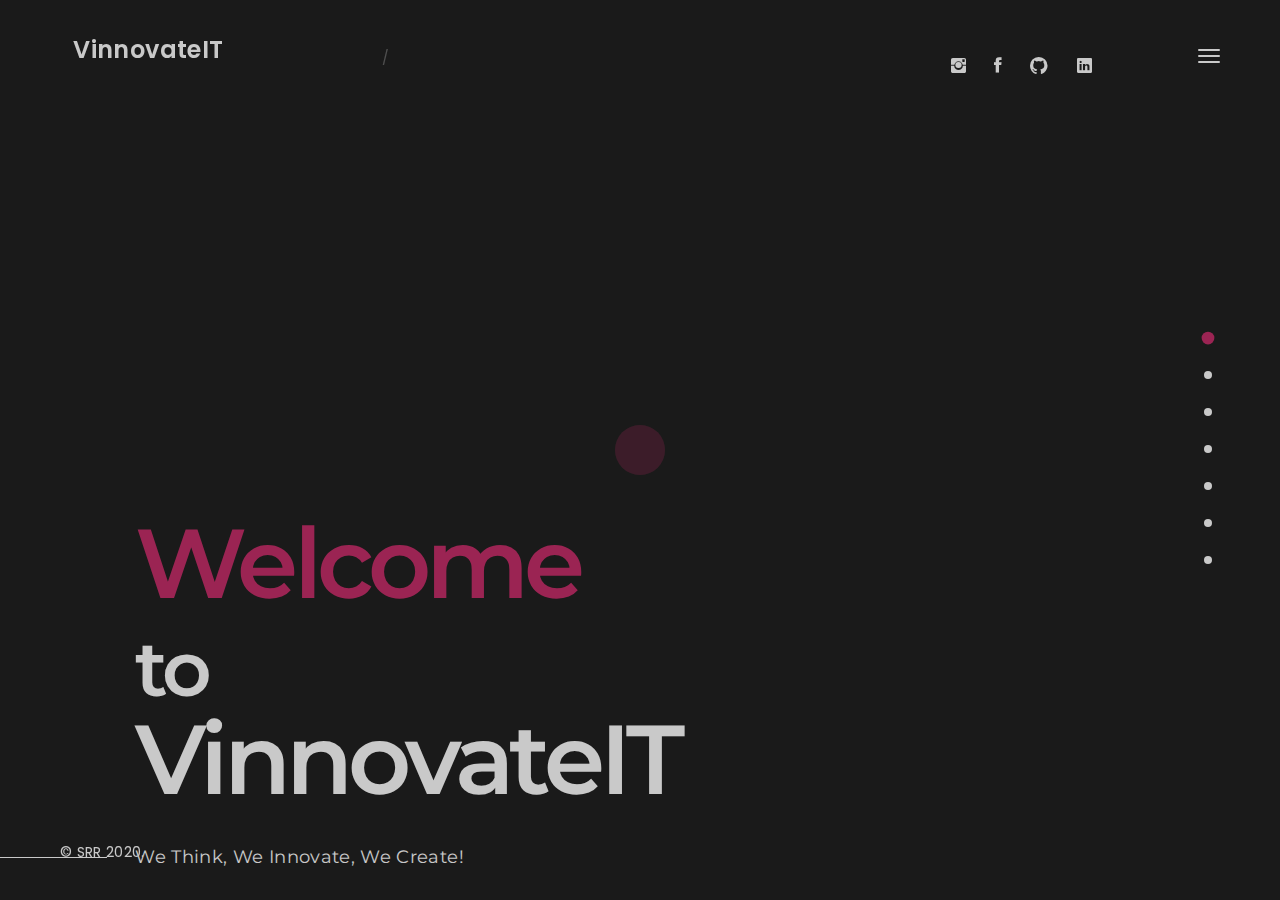
==== vin.html @ 0828799b "first commit" ====
<!DOCTYPE HTML>
<html lang="en">

<head>
<meta charset="utf-8">
<meta name="viewport" content="width=device-width, initial-scale=1">
<meta name="description" content="">
<meta name="author" content="">

<!-- Favicons -->
<link rel="shortcut icon" href="logo.png">
<link rel="apple-touch-icon" href="apple-touch-icon.png">
<link rel="apple-touch-icon" sizes="72x72" href="apple-touch-icon-72x72.png">
<link rel="apple-touch-icon" sizes="114x114" href="apple-touch-icon-114x114.png">

<title>SRR</title>

<!-- Styleszz -->
<link href="https://fonts.googleapis.com/css?family=Montserrat:500,600,700&display=swap" rel="stylesheet">
<link href="https://fonts.googleapis.com/css?family=Poppins:300,400,400i&display=swap" rel="stylesheet">
<link href="css/style.css" rel="stylesheet" media="screen">

</head>
<body>
  <div class="animsition">
    <div class="loader"><div class="spinner"><div class="double-bounce1"></div><div class="double-bounce2"></div></div></div>



    <div class="click-capture"></div>



    <div class="menu">
      <span class="close-menu icon-cross2 right-boxed"></span>
      <ul class="menu-list right-boxed">
        <li  data-menuanchor="page1">
          <a  href="#page1">Home</a>
        </li>
        <li  data-menuanchor="page2">
          <a href="#page2">About us</a>
        </li>
        <li  data-menuanchor="page3">
          <a href="#page3">Past events</a>
        </li>
        <li  data-menuanchor="page4">
          <a href="#page4">Our Projects</a>
        </li>
        <li  data-menuanchor="page5">
          <a href="#page5">Board Members</a>
        </li>

        </li>
        <li  data-menuanchor="page8">
          <a href="#page7">Contact us</a>
        </li>
      </ul>
      <div class="menu-footer right-boxed">
        <div class="social-list">
          <a href="https://www.instagram.com/soumyaranjanram29_srr/" class="icon ion-social-instagram"></a>
          <a href="https://www.facebook.com/soumyaranjanram.soumyaranjanram/" class="icon ion-social-facebook"></a>

          <a href="https://www.linkedin.com/in/soumyaranjan-ram-1abbb31a0" class="icon ion-social-linkedin"></a>
          <a href="https://github.com/Soumya007-developer" class="icon ion-social-github"></a>
        </div>
        <div class="copy">© VinnovateIT 2020. All Rights Reseverd</div>
      </div>
    </div>




    <header class="navbar navbar-fullpage boxed">
      <div class="navbar-bg"></div>
      <a class="brand" href="#">
        <img alt="" src="">
        <div class="brand-info">
          <div class="brand-name">VinnovateIT</div>
        </div>
      </a>
      <div class="social-list social-list-bottom boxed">
        <a href="https://www.instagram.com/soumyaranjanram29_srr/" class="icon ion-social-instagram"></a>
        <a href="https://www.facebook.com/soumyaranjanram.soumyaranjanram/" class="icon ion-social-facebook"></a>

        <a href="https://github.com/Soumya007-developer" class="icon ion-social-github"></a>
        <a href="https://www.linkedin.com/in/soumyaranjan-ram-1abbb31a0/" class="icon ion-social-linkedin"></a>

      </div>

      <button type="button" class="navbar-toggle" data-toggle="collapse" data-target="#navbar-collapse" aria-expanded="false">
        <span class="icon-bar"></span>
        <span class="icon-bar"></span>
        <span class="icon-bar"></span>
      </button>

      <div class="contacts d-none d-md-block">
        <div class="contact-item">

        </div>
        <div class="contact-item spacer">
          /
        </div>
        <div class="contact-item">

        </div>
      </div>
    </header>
    <div class="copy-bottom white boxed">© SRR 2020.</div>

    <div class="pagepiling">
      <div data-anchor="page1" class="pp-scrollable text-white section section-1">
        <div class="scroll-wrap">
          <div class="section-bg" style="background-image:url(images/bg/main.jpg);"></div>
          <div class="scrollable-content">
            <div class="vertical-centred">
              <div class="boxed boxed-inner">
                <div class="boxed">
                  <div class="container">
                    <div class="intro">
                      <div class="row">
                        <div class="col-md-8 col-lg-6">
                          <h1 class="display-2 text-name  wow fadeIn names" data-wow-delay="0.1s"><span class="text-primary">Welcome</span><span class="iam"> to </span><span class"namea">VinnovateIT</span></h1>
                        
                          <div class="view-all >
                            <a href="#"></a>
                            <a href="#">We Think, We Innovate, We Create!</a>
                          </div>
                        </div>
                      </div>
                    </div>
                  </div>
                </div>
              </div>
            </div>
          </div>
        </div>
      </div>
      <div data-anchor="page2" class="pp-scrollable section section-2">
        <div class="scroll-wrap">
          <div class="scrollable-content">
            <div class="vertical-title text-white  d-none d-lg-block"><span>what I do</span></div>
            <div class="vertical-centred">
              <div class="boxed boxed-inner">
                <div class="boxed">
                  <div class="container">
                    <div class="intro">
                      <h2 class="title mb-5 pb-5"> <span class="text-primary">My</span> specialization</h2>
                      <div class="row-specialization row">
                        <div class="col-specialization col-md-7 col-lg-7">
                          <span class="icon-specialization icon-laptop-phone"></span>
                          <h4 class="text-uppercase">Web Development</h4>
                          <p>Working with various technical communities and organizations, I provide solutions to both frontend and backend of website.</p>
                        </div>
                        <div class="col-specialization col-md-7 col-lg-7">
                          <span class="icon-specialization icon-smartphone-embed"></span>
                          <h4 class="text-uppercase">Data Science</h4>
                          <p>Being a finance enthusiast, I am always inspired by working with various tools and algorithms of ML and Datascience which provides simplified solutions to any existing problem.</p>
                        </div>

                      </div>

                    </div>
                  </div>
                </div>
              </div>
            </div>
          </div>
        </div>
      </div>
      <div data-anchor="page3" class="pp-scrollable text-white section section-3">
        <div class="scroll-wrap">
          <div class="section-bg mask" style="background-image:url(images/bg/resume.jpg);"></div>
          <div class="scrollable-content">
            <div class="vertical-title d-none d-lg-block"><span>resume</span></div>
            <div class="vertical-centred">
              <div class="boxed boxed-inner">
                <div class="boxed">
                  <div class="container">
                    <div class="intro">
                      <div class="row row-resume">
                        <div class="col-md-6 fadeY fadeY-1">
                          <h2 class="resume-header title">Education</h2>
                          <div class="col-resume">
                            <div class="resume-content">
                              <div class="resume-inner">
                                <div class="resume-row">
                                  <h6 class="resume-type">University</h6>
                                  <i class="resume-study">Vellore Institute of Technology, Vellore, India<br> 2019-2023</i>
                                  <p class="resume-text">B-tech degree in Computer Science</p>
                                </div>
                                <div class="resume-row">
                                  <h6 class="resume-type">High School</h6>
                                  <i class="resume-study">Delhi Public School,Vasant Kunj, New Delhi, India<br></i>

                                  </p>
                                </div>
                              </div>
                            </div>
                          </div>
                        </div>
                        <div class="col-md-6 pt-md-5 mt-md-5 fadeY fadeY-2">
                          <h2 class="resume-header title">Specialization certificate Courses</h2>
                          <div class="col-resume">
                            <div class="resume-content">
                              <div class="resume-inner">

                                <div class="resume-row">
                                  <h6 class="resume-type">Introduction to Programming in Python</h6>
                                  <i class="resume-study">Datacamp <br>April 2020</i>
                                  <p class="resume-text"><a href="https://www.datacamp.com/statement-of-accomplishment/course/3a59343b443a9839932c9e541105feff24f3d58e"><h6>Click to Verify</h6></a> </p>
                                </div>
                                <div class="resume-row">
                                  <h6 class="resume-type">Intermediate Python</h6>
                                  <i class="resume-study">Datacamp<br>May 2020</i>
                                  <p class="resume-text"><a href="https://www.datacamp.com/statement-of-accomplishment/course/26c16e2e1378b95eb04365735397fb218eac321b"><h6>Click to Verify</h6></a> </p>
                                </div>
                                <div class="resume-row">
                                  <h6 class="resume-type">Python Data Science Toolbox-1</h6>
                                  <i class="resume-study">Datacamp <br>May 2020</i>
                                  <p class="resume-text"><a href="https://www.datacamp.com/statement-of-accomplishment/course/00380b99e58af4f15085e1d22d210c34d0b00a8a"><h6>Click to Verify</h6></a> </p>
                                </div>
                                <div class="resume-row">
                                  <h6 class="resume-type">Kotlin for Beginners</h6>
                                  <i class="resume-study">Coding Blocks<br>May 2020</i>
                                  <p class="resume-text"><a href="https://online.codingblocks.com/app/certificates/CBOL-103176-ebfc"><h6>Click to Verify</h6></a> </p>
                                </div>
                              </div>
                            </div>
                          </div>
                        </div>
                       </div>
                    </div>
                  </div>
                </div>
              </div>
            </div>
          </div>
        </div>
      </div>
      <div data-anchor="page4" class="pp-scrollable section section-4">
        <div class="scroll-wrap">
          <div class="section-bg bg-about" style="background-image:url(images/bg/about.jpg);"></div>
          <div class="scrollable-content">
            <div class="vertical-title text-white  d-none d-lg-block"><span>about us</span></div>
            <div class="vertical-centred">
              <div class="boxed boxed-inner">
                <div class="boxed">
                  <div class="container">
                    <div class="intro">
                      <div class="row align-items-center">
                        <div class="col-lg-6 offset-xl-1">
                          <div class="experience-box">
                            <div class="experience-content">
                              <div class="experience-number">1</div>
                              <div class="experience-info"><div>Year<br>Experience<br>Working</div></div>
                            </div>
                          </div>
                        </div>
                        <div class="col-lg-5 mt-5 mt-xl-0">
                          <h2 class="title"> <span class="text-primary">What I've</span> learned</h2>

                          <div class="progress-bars">
                            <div class="clearfix">
                              <div class="number float-left">Front-End</div>
                              <div class="number float-right">90%</div>
                            </div>
                            <div class="progress">
                              <div class="progress-bar-wrp">
                                <div class="progress-bar" role="progressbar" style="width: 90%" aria-valuenow="0" aria-valuemin="0" aria-valuemax="100"></div>
                              </div>
                            </div>
                            <div class="clearfix">
                              <div class="number float-left">Data Science</div>
                              <div class="number float-right">55%</div>
                            </div>
                            <div class="progress">
                              <div class="progress-bar-wrp">
                                <div class="progress-bar" role="progressbar" style="width: 55%" aria-valuenow="25" aria-valuemin="0" aria-valuemax="100"></div>
                              </div>
                            </div>
                            <div class="clearfix">
                              <div class="number float-left">Backend</div>
                              <div class="number float-right">60%</div>
                            </div>
                            <div class="progress">
                              <div class="progress-bar-wrp">
                                <div class="progress-bar" role="progressbar" style="width: 70%" aria-valuenow="25" aria-valuemin="0" aria-valuemax="100"></div>
                              </div>
                            </div>
                            <div class="clearfix">
                              <div class="number float-left">Finacial Mathematic Tools</div>
                              <div class="number float-right">90%</div>
                            </div>
                            <div class="progress">
                              <div class="progress-bar-wrp">
                                <div class="progress-bar" role="progressbar" style="width: 90%" aria-valuenow="25" aria-valuemin="0" aria-valuemax="100"></div>
                              </div>
                            </div>
                          </div>
                        </div>
                      </div>
                    </div>
                  </div>
                </div>
              </div>
            </div>
          </div>
        </div>
      </div>
      <div data-anchor="page3" class="pp-scrollable text-white section section-31">
        <div class="scroll-wrap">
          <div class="bg-changer">
            <div class="section-bg" style="background-image:url(images/bg/bg2.jpg);"></div>
            <div class="section-bg" style="background-image:url(images/bg/bg2-2.jpg);"></div>
            <div class="section-bg" style="background-image:url(images/bg/bg2-3.jpg);"></div>
            <div class="section-bg" style="background-image:url(images/bg/bg2-4.jpg);"></div>
            <div class="section-bg" style="background-image:url(images/bg/bg2-5.jpg);"></div>
            <div class="section-bg" style="background-image:url(images/bg/bg2-6.jpg);"></div>
          </div>
          <div class="scrollable-content1">
            <div class="vertical-centred1">
              <div class="boxed boxed-inner1">
                <div class="vertical-title1 hidden-xs hidden-sm"><span>my works</span></div>
                <div class="boxed1">
                  <div class="container">
                    <div class="intro">
                      <div class="row">
                        <div class="col-md-12">
                          <h2 class="title-uppercase text-white">My Projects</h2>
                          <div class="row-project-box1 row">
                            <div class="col-project-box1 col-sm-5 col-md-4 col-lg-5">
                              <a href="https://github.com/Soumya007-developer/A-Network-Analysis-of-GOT" class="project-box1">
                                <div class="project-box-inner">
                                  <h5>A network analysis of GOT</h5>
                                  <div class="project-category1">Python,Pandas,NetworkX,<br>Numpy,Matplotlib</div>
                                </div>
                              </a>
                            </div>
                            <div class="col-project-box1 col-sm-5 col-md-4 col-lg-5">
                              <a href="https://soumya007-developer.github.io/Todo-list/" class="project-box1">
                                <div class="project-box-inner">
                                  <h5>To-Do List</h5>
                                  <div class="project-category1">Javascript</div>
                                </div>
                              </a>
                            </div>
                            <div class="col-project-box1 col-sm-5 col-md-4 col-lg-5">
                              <a href="https://github.com/Soumya007-developer/Analysis-of-the-Bitcoin-Cryptocurrency-market-trends" class="project-box1">
                                <div class="project-box-inner">
                                  <h5>Analysis of Bitcoin and various Cryptocurrencies</h5>
                                  <div class="project-category1">Python,Pandas,Numpy,<br>Matplotlib</div>
                                </div>
                              </a>
                            </div>




                          </div>
                          <a href="https://github.com/Soumya007-developer?tab=repositories" class="h5 link-arrow1 text-white">view all projects <i class="icon icon-chevron-right"></i></a>
                        </div>
                      </div>
                    </div>
                  </div>
                </div>
              </div>
            </div>
          </div>
        </div>
      </div>
      <div data-anchor="page6" class="pp-scrollable section section-6">
        <div class="scroll-wrap">
          <div class="scrollable-content">
            <div class="vertical-title text-white d-none d-lg-block"><span>Arena</span></div>
            <div class="vertical-centred">
              <div class="boxed boxed-inner">
                <div class="boxed">
                  <div class="container">
                    <div class="intro">
                       <h2 class="title text-white"><span class="text-primary">Languages,Libraries&Frameworks</span> that I learned</h2>
                      <div class="row row-partners">
                       <div class="col-sm-6 col-md-4 col-xl-3 col-partner">
                          <div class="partner-inner"><img alt="" src="[data-uri]
                            7gCOtQG5A7TptnOiHLLHHDXmDGFf24FcZ+T0Gg4yMA8zWLbA8nJ38EHj0Y2p2vgjyHznsnDXG2A/7ePK8L7mh66PRdd6r5GUdkkqdZxFxXm7xqsGDxLUSo3uzG1N5noV2w17iAUfGAeLPwMA9BMH2TZtBR2W6H6H5ae4SkLCFHI7YQ3NJKpCLWGi/3HGFDofZW01OQflq+0skeQm1F6D8ILcCaBKPcBvOprN/POPe1j9+3ci9/wS4gVuxgseMIpyD2AtTCZFJQeVNUd6Hifb1JFRkfSbJoT+U0Pw816HaNajpezDyQ7Dj28pJ2FDuwJhbsNzNBJ5YfrJJClduSqTf9PIcOb6EMXYCE005G8wOJjwyDuAUrEeOwLE1u4g7Hgb8FWU1hHUKJ2cmTuTw/C5f3yWHdv8k/MmnIhxdWA/kH0Q8R8AA8FZ/BZHXVVMSTsQReEbOAebpmgzIb9AmlpCujKA/wxpX9nV4+Pgd4lj0XE84uwut5VLC4NAuBHTVdeQcwKntNlvIHV07gYsmqjmtJ4mVyY3iLtjo5EKfovbfjWtZaA/q9cZvsEoj6wBOk2Ql+A5q2+cGZgwpjv70KrDfLxWrX/T35BxhLjsg4jZ0+7WOHfgEyhKM/Qb9nN0T3EGbOY28AyxTzhFRGvkCEXt6w7fu226YiWEGam9jEdNH8peTsqkrEzPWETnqHqjukInvL2/sim9yLWq/GxeVXgGeFccBlhkjrnjBhgRsgMQMHa9hHYUaT/YMqNHNi0l2/K7q2SYIa2HoQ/krAY8zkSdLv/PoRtcRiQR2qfBo93ItsOKtAOXOb1RajgVGHWAld5FRBxh1gJXcAiv59EdXgFEHWMktsJJPf3QFGHWAldwCK/n0R1eAldwB/g/szDw1g62UWgAAAABJRU5ErkJggg=="><h6>React(Beginner)</h6></div>
                        </div>
                        <div class="col-sm-6 col-md-4 col-xl-3 col-partner">
                          <div class="partner-inner"><img alt="" src="https://img.icons8.com/windows/96/000000/flow-chart.png"><h6>algorithms</h6></div>
                        </div>
                        <div class="col-sm-6 col-md-4 col-xl-3 col-partner">
                          <div class="partner-inner"><img alt="" src="https://img.icons8.com/windows/96/000000/add-database.png"><h6>MongoDB</h6></div>
                        </div>

                        <div class="col-sm-6 col-md-4 col-xl-3 col-partner">
                          <div class="partner-inner"><img alt="" src="https://img.icons8.com/color/128/000000/c-plus-plus-logo.png"><h6>C++</div>
                        </div>
                        <div class="col-sm-6 col-md-4 col-xl-3 col-partner">
                          <div class="partner-inner"><img alt="" src="https://img.icons8.com/windows/128/000000/bootstrap.png"/><h6>Bootstrap</h6></div>
                        </div>
                        <div class="col-sm-6 col-md-4 col-xl-3 col-partner">
                          <div class="partner-inner"><img alt="" src="https://img.icons8.com/windows/128/000000/java-coffee-cup-logo.png"/><h6>Java</h6></div>
                        </div>
                        <div class="col-sm-6 col-md-4 col-xl-3 col-partner">
                          <div class="partner-inner"><img alt="" src="https://img.icons8.com/windows/128/000000/python.png"><h6>Python</h6></div>
                        </div>
                        <div class="col-sm-6 col-md-4 col-xl-3 col-partner">
                          <div class="partner-inner"><img alt="" src="https://img.icons8.com/color/128/000000/c-programming.png"><h6>C</h6></div>
                        </div>
                        <div class="col-sm-6 col-md-4 col-xl-3 col-partner">
                          <div class="partner-inner"><img alt="" src="https://img.icons8.com/windows/128/000000/node-js.png"><h6>Node.js</h6></div>
                        </div>

                      </div>
                    </div>
                  </div>
                </div>
              </div>
            </div>
          </div>
        </div>
      </div>

      <div data-anchor="page8" class="pp-scrollable section section-8">
        <div class="scroll-wrap">
          <div class="section-bg" style="background-image:url(images/bg/contact.jpg);"></div>
          <div class="scrollable-content">
            <div class="vertical-title text-white d-none d-lg-block"><span>contact</span></div>
            <div class="vertical-centred">
              <div class="boxed boxed-inner">
                <div class="boxed">
                  <div class="container">
                    <div class="intro overflow-hidden">
                      <div class="row">
                        <div class="col-md-6">
                          <h2 class="title"><span class="text-primary">Vasant Kunj,South Delhi</span>, India</h2>
                          <h5 class="text-muted">B8/6093,Vasant Kunj,110070</h5>
                          <section class="contact-address">
                            <h3><a class="mail" href="mailto:soumyaranjanram24@gmail.com">soumyaranjanram24@gmail.com</a></h3>
                            <h3><span class="phone">+91 8587993113</span></h3>
                          </section>
                        </div>
                        <div class="col-md-6">
                          <div class="contact-info">
                            <form class="js-form" novalidate="novalidate">
                              <div class="row">
                                <div class="form-group col-sm-6">
                                  <input type="text" name="name" required="" placeholder="Name*" aria-required="true">
                                </div>
                                <div class="form-group col-sm-6">
                                  <input type="email" required="" name="email" placeholder="Email*">
                                </div>
                                <div class="form-group col-sm-12">
                                  <input type="text" name="subject" placeholder="Subject (Optinal)">
                                </div>
                                <div class="form-group col-sm-12">
                                  <textarea name="message" required="" placeholder="Message*"></textarea>
                                </div>
                                <div class="form-group form-group-message col-sm-12">
                                  <span id="success" class="text-primary">Thank You, your message is successfully sent!</span>
                                  <span id="error" class="text-primary">Sorry, something went wrong </span>
                                </div>
                                <div class="col-sm-12"><button type="submit" class="btn">Contact me</button></div>
                              </div>
                            </form>
                          </div>
                        </div>
                      </div>
                    </div>
                  </div>
                </div>
              </div>
            </div>
          </div>
        </div>
      </div>
    </div>
  </div>


<script src="js/jquery.min.js"></script>
<script src="js/wow.min.js"></script>
<script src="js/smoothscroll.js"></script>
<script src="js/animsition.js"></script>
<script src="js/jquery.validate.min.js"></script>
<script src="js/jquery.magnific-popup.min.js"></script>
<script src="js/owl.carousel.min.js"></script>
<script src="js/jquery.pagepiling.min.js"></script>


<script src="js/scripts.js"></script>
</body>
</html>
---- css/style.css ----
@import url('bootstrap.min.css');
@import url('bootstrap-grid.min.css');
@import url('animate.css');
@import url('ionicons.min.css');
@import url('linearicons.css');
@import url('animsition.css');
@import url('magnific-popup.css');
@import url('jquery.pagepiling.css');
@import url('owl.carousel.css');


html{
  font-size: 12px;
  -webkit-font-smoothing: antialiased;
}

body{
  font-family: 'Poppins', sans-serif;
  font-size: 1rem;
  font-weight: 400;
  letter-spacing: 0.025em;
  line-height: 1.9428;
  color: #0fe5ed;
  background: #1b1b1b;
  -webkit-overflow-scrolling:touch;
}

::-webkit-scrollbar{
  width: 8px;
  height: 8px;
}

::-webkit-scrollbar-thumb {
  cursor: pointer;
  background: #0fe5ed;
}

::selection{
  background-color:#0fe5ed;
  color:#fff;
}

-webkit-::selection{
    background-color:#0fe5ed;
    color:#fff;
}

::-moz-selection{
    background-color:#0fe5ed;
    color:#fff;
}



/* 1.2 Typography */



h1,
.h1{
  font-family: 'Montserrat', sans-serif;
  font-weight: 700;
  font-size: 3.428rem;
  line-height: 1.2;
  font-weight: 600;
  color:#0fe5ed;
  letter-spacing: -0.025em;
  margin:0.5em 0;
}


h2,
.h2{
  font-family: 'Montserrat', sans-serif;
  font-weight: 600;
  font-size: 3.371rem;
  line-height: 1.166;
  color: #0fe5ed;
  letter-spacing: 0;
  margin:2.6rem 0;
}

h3,
.h3{
  font-family: 'Montserrat', sans-serif;
  font-weight: 600;
  font-size: 2.142rem;
  line-height: 1.2;
  letter-spacing: -0.05em;
  color: #fff;
  margin:2.6rem 0;
}

h4,
.h4{
  font-family: 'Montserrat', sans-serif;
  font-weight: 600;
  font-size: 1.714rem;
  line-height: 1.25;
  letter-spacing: 0.025em;
  color: #fff;
  margin:2.6rem 0;
}

h5,
.h5{
  font-family: 'Montserrat', sans-serif;
  font-weight: 600;
  font-size: 1.571rem;
  line-height: 1.1;
  letter-spacing:0;
  color: #fff;
  margin:2.6rem 0;
}

h6,
.h6{
  font-family: 'Montserrat', sans-serif;
  font-weight: 600;
  font-size: 1.285rem;
  line-height: 1.3333;
  letter-spacing:0;
  color: #fff;
  margin:2.6rem 0;
}

h1 a,
.h1 a,
h2 a,
.h2 a,
h3 a,
.h3 a,
h4 a,
.h4 a,
h5 a,
.h5 a,
h6 a,
.h6 a{
  color:inherit;
}

h1 a:hover,
.h1 a:hover,
h2 a:hover,
.h2 a:hover,
h3 a:hover,
.h3 a:hover,
h4 a:hover,
.h4 a:hover,
h5 a:hover,
.h5 a:hover,
h6 a:hover,
.h6 a:hover{
  text-decoration: none;
}


strong{
  font-weight: 600;
}

p,
blockquote{
  margin-bottom: 2.6rem;
}

blockquote{
  font-size: 1.714rem;
  letter-spacing: 0.025em;
  line-height: 1.5;
  padding: 0;
  width: 80%;
  padding-left: 6.8rem;
  border-left: 0.3rem solid #0fe5ed;
  margin-top: 5rem;
  color:#fff;
}

cite{
  display: block;
  color: #fff;
  font-weight: 600;
  letter-spacing: 0;
  font-style: normal;
}

a {
  color:#c32865;
  -webkit-transition: color .3s ease-out;
       -o-transition: color .3s ease-out;
          transition: color .3s ease-out;
}

a:hover {
  color:#c32865;
  outline: none;
}


a:focus{
  text-decoration: none;
}


/* 1.3 Fields */



input[type='text'],
input[type='address'],
input[type='url'],
input[type='password'],
input[type='email'],
input[type="search"],
input[type="tel"],
textarea{
  display: inline-block;
  width:100%;
  font-size: 1rem;
  border-radius: 0.75em;
  color: #fff;
  background-color:#2f2f2f;
  border:0;
  border-radius: 0;
  padding: 0.7rem 1rem 0.7rem;
  -webkit-box-shadow: 0 0 25px rgba(0,0,0,0.5);
          box-shadow: 0 0 25px rgba(0,0,0,0.5);
      -webkit-appearance: none;
  -webkit-transition: all .15s;
       -o-transition: all .15s;
          transition: all .15s;
}

textarea{
  padding-top: 0.8rem;
  height: 15rem;
  resize:none;
  -webkit-transition: all .3s;
       -o-transition: all .3s;
          transition: all .3s;
}

input[type='text']:focus,
input[type='address']:focus,
input[type='url']:focus,
input[type='password']:focus,
input[type='email']:focus,
input[type="search"]:focus,
input[type="tel"]:focus,
textarea:focus{
  border-color: #c32865;
  outline: 0;
  color: #fff;
}


input::-moz-placeholder {
  color: #999999;
  opacity: 1;
}

input:-ms-input-placeholder {
  color: #999;
}

input::-webkit-input-placeholder {
  color: #999;
}

textarea::-moz-placeholder{
  color: #999;
  opacity: 1;
}

textarea:-ms-input-placeholder {
  color: #999;
}

textarea::-webkit-input-placeholder {
  color: #999;
}

.form-group{
  margin-bottom: 30px;
}

label.error{
  color: #fff;
  margin:0.8rem 0 0;
}



/* 1.4 Buttons */



.btn{
  color:#fff;
  letter-spacing: 0.025em;
  font-size: 1rem;
  display: inline-block;
  border:0;
  border-radius: 0;
  padding: 1.1em 2.28em 1em;
  background-color: #c32865;
  text-decoration: none;
  -webkit-transition: all .3s ease-out!important;
          transition: all .3s ease-out!important;
}

.btn:hover,
.btn:focus{
  background-color:#f5468b;
  color: #fff;
  -webkit-box-shadow:none;
  box-shadow: none;
  outline: none!important;
}



/* 1.5 Icons */



.icon{
  display: inline-block;
}

.ion-ios-play{
  position:relative;
  width: 5rem;
  height: 5rem;
  padding-left: 0.2rem;
  line-height: 5rem;
  text-align:center;
  border:1px solid #fff;
  border-radius: 50%;
  font-size: 1.5rem;
  margin-right:1.5rem;
  margin-top: 4rem;
  color: #fff;
  transition: all .3s ease-out;
}

.ion-ios-play:hover{
  color: #c32865;
  border: 1px solid #c32865;
}
.ion-ios-play:after {
  content: '';
  position: absolute;
  right: 100%;
  top:50%;
  height: 1px;
  width: 99999rem;
  background: #fff;
  margin-right: 2rem;
}



/* 1.6 Preloader */



.animsition{
  position:absolute;
  z-index: 1000;
  left: 0;
  width: 100%;
  top:0;
  height: 100%;
}

.loader{
  position: fixed;
  overflow: hidden;
  z-index: 1000;
  left: 0;
  top: 0;
  width: 100%;
  height: 100%;
  background:#1b1b1b;
  color:#4b4b4b;
  text-align: center;
}

.spinner {
  position: absolute;
  top: 50%;
  left: 50%;
  width: 50px;
  height: 50px;
  -webkit-transform: translate(-50%, -50%);
  -moz-transform: translate(-50%, -50%);
  -ms-transform: translate(-50%, -50%);
  -o-transform: translate(-50%, -50%);
  transform: translate(-50%, -50%);
}

.double-bounce1, .double-bounce2 {
  width: 100%;
  height: 100%;
  border-radius: 50%;
  background-color: #c32865;
  opacity: 0.6;
  position: absolute;
  top: 0;
  left: 0;
  -webkit-animation: sk-bounce 2.0s infinite ease-in-out;
  animation: sk-bounce 2.0s infinite ease-in-out;
}

.double-bounce2 {
  -webkit-animation-delay: -1.0s;
  animation-delay: -1.0s;
}

@-webkit-keyframes sk-bounce {
  0%, 100% { -webkit-transform: scale(0.0) }
  50% { -webkit-transform: scale(1.0) }
}

@keyframes sk-bounce {
  0%, 100% {
    transform: scale(0.0);
    -webkit-transform: scale(0.0);
  } 50% {
    transform: scale(1.0);
    -webkit-transform: scale(1.0);
  }
}



/* 1.7 Helpers */





.text-muted{
  color: #999!important;
}

.text-white{
  color: #fff;
}
.text-name{
  color:white;


}
.iam{
  color: white;
  font-size: 5.5rem;
}



.text-primary{
  color:#c32865!important;
}

.masked{
  position: relative;
}

.masked:before,
.masked-03:before{
  content:'';
  position: absolute;
  left: 0;
  top:0;
  width: 100%;
  height: 100%;
  background: #000;
  opacity: 0.1;
}

.masked-03:before{
  opacity: 0.3;
}



/*-------------------------------------------------------------------------------
  2. Navbar
-------------------------------------------------------------------------------*/



.navbar{
  position: absolute;
  display:block;
  z-index: 101;
  left:0;
  top:0;
  width:100%;
  padding-top: 2rem;
  padding-bottom: 2rem;
  color: #fff;
  margin:0;
  border-radius: 0;

}

.navbar-bg{
  content: '';
  position: absolute;
  left: 0;
  right: 0;
  top: -1px;
  width: 100%;
  height: 0;
  background: #272727;
  z-index: -1;
  box-shadow: none;
  -webkit-transition: all 0.3s cubic-bezier(0.37, 0.31, 0.2, 0.85);
  -o-transition: all 0.3s cubic-bezier(0.37, 0.31, 0.2, 0.85);
  transition: all 0.3s cubic-bezier(0.37, 0.31, 0.2, 0.85);
}

.navbar-fixed{
  position: fixed;
}

.navbar-fixed .navbar-bg{
  height: 100%;

  box-shadow: 0 0 35px rgba(0,0,0,0.2);
}

.navbar .brand{
  float: left;
  -webkit-transition: none;
  -o-transition: none;
  transition: none;
}



/* 2.1 Navbar elements */



.brand{
  line-height: 1.6;
  color: #fff;
  display: inline-block;
}

a.brand:hover,
a.brand:focus{
  text-decoration: none;
  color: #fff;
}

.brand img{
  display: inline-block;
  vertical-align:middle;
  margin-right: 0.65rem;
}

.brand-info{
  display: inline-block;
  vertical-align: middle;
}

.brand-name{
  font-weight: 600;
  font-size: 1.714rem;
  line-height: 1;
}

.brand-text{
  font-size: 0.857rem;
  font-weight: 300;
  margin-top: -0.3rem;
}

.navbar-toggle{
  float: right;
  display: block;
  margin: 0;
  padding: 0;
  border-radius: 0;
  background: none;
  border: 0;
  margin-top:0.8rem;
}

.navbar-toggle:focus{
  outline:none;
}

.navbar-toggle .icon-bar{
  background-color: #fff;
  -webkit-transition: all 0.3s ease;
  -o-transition: all 0.3s ease;
  transition: all 0.3s ease;
  display: block;
  width: 22px;
  height: 2px;
  border-radius: 1px;
}

.navbar-toggle .icon-bar+.icon-bar {
    margin-top: 4px;
}

.navbar-toggle:hover .icon-bar{
  background-color:  #c32865;
}

.navbar .social-list{
  float: right;
  margin-right: 10%;
}

.social-list{
  overflow:hidden;
}

.social-list-bottom{
  display: none;
  position: absolute;
  z-index: 10;
  right:0;
  bottom:2.4rem;
  color: #000;
}


.social-list a{
  float: left;
  font-size: 1.428rem;
  line-height: 1;
  color:#fff;
  margin-left: 2rem;
}

.social-list a:first-child{
  margin-left: 0;
}

.social-list a:hover{
  color:#c32865;
  text-decoration: none;
}

.navbar-spacer{
  float: right;
  margin:-1rem 4.5rem 0;
  width: 1px;
  height: 3.3rem;
  background-color: #3c3c3c;
}

.navbar-address{
  float: right;
  font-weight: 600;
  text-transform: uppercase;
}

.contacts{
  float: left;
  margin-left: 9rem;
  margin-top:0.5rem;
}

.contacts .contact-item{
  display: inline-block;
  color: #fff;
  margin-right:2rem;
}

.contacts .contact-item a{
  color: #fff;
}


.contacts .contact-item.spacer{
  opacity: 0.3;
}

.contact-address{
  margin-top:5rem;
}

#success,
#error{
  display:none;
}

.form-group-message{
  display:none;
}

/* 2.2 Sidebar menu */



.click-capture{
  position: fixed;
  top: 0;
  left: 0;
  width: 100%;
  height: 100%;
  visibility: hidden;
  z-index: 99;
  opacity: 0;
  background: rgba(0,0,0,.3);
  transition: opacity .5s;
}

.menu{
  position: fixed;
  top:0;
  bottom:0;
  right: 0;
  width: 100%;
  z-index: 102;
  background-color: #1b1b1b;
  -webkit-transform: translateX(100%);
  -ms-transform: translateX(100%);
  -o-transform: translateX(100%);
  transform: translateX(100%);
  -webkit-transition: all 0.6s ease;
  -o-transition: all 0.6s ease;
  transition: all 0.6s ease;
}

.close-menu{
  position: absolute;
  z-index: 2;
  top: 2.3rem;
  font-size: 1.6rem;
  line-height: 1;
  color: #fff;
  cursor: pointer;
  margin-top:0.8rem;
  -webkit-transition: all 0.3s ease;
  -o-transition: all 0.3s ease;
  transition: all 0.3s ease;
}

.close-menu:hover{
  color: #c32865;
}

.menu-list{
  opacity: 0;
  position: absolute;
  left: 0;
  top:5rem;
  bottom:10.5rem;
  padding-left: 15%;
  overflow-x:hidden;
  overflow-y:auto;
  -webkit-overflow-scrolling:touch;
  overflow-scrolling:touch;
  font-weight: 600;
  letter-spacing: -0.025rem;
  list-style: none;
  margin:0;
  -webkit-transform: translateY(3rem);
  -ms-transform: translateY(3rem);
  -o-transform: translateY(3rem);
  transform: translateY(3rem);
  -webkit-transition: transform 0.5s 0.6s ease, opacity 0.5s 0.6s ease;
  -o-transition: transform 0.5s 0.6s ease, opacity 0.5s 0.6s ease;
  transition: transform 0.5s 0.6s ease, opacity 0.5s 0.6s ease;
}

.menu-list li a{
  color: #636363;
}

.menu-list .active > a,
.menu-list li a:hover{
  text-decoration: none;
  color: #fff;
}

.menu-list > li{
  font-size: 1.65rem;
  line-height: 1;
}

.menu-list > li{
  margin-top: 2.7rem;
}

.menu-list > li:first-child{
  margin-top: 0;
}


.menu-list ul{
  display: none;
  list-style: none;
  padding:0;
  margin: 0;
}

.menu-list ul li{
  font-size: 1.142rem;
  margin-top: 1.142rem;
}

.menu-list ul li:first-child{
  margin-top:2.4rem;
}

.menu-footer{
  position: absolute;
  left: 15%;
  bottom: 4rem;
}

.menu-footer .social-list{
  opacity: 0;
  -webkit-transform: translateY(3rem);
  -ms-transform: translateY(3rem);
  -o-transform: translateY(3rem);
  transform: translateY(3rem);
  -webkit-transition: all 0.5s 0.7s ease;
  -o-transition: all 0.5s 0.7s ease;
  transition: all 0.5s 0.7s ease;
}

.menu-footer .social-list a{
  color: #7e7e7e;
  margin:0;
  margin-right:2.7rem;
}

.menu-footer .social-list a:last-child{
  margin-right: 0;
}

.menu-footer .social-list a:hover{
  color:#c32865;
}

.menu-footer .copy{
  opacity: 0;
  display: none;
  margin-top: 3.2rem;
  color: #fff;
  line-height: 1.71rem;
  -webkit-transform: translateY(2rem);
  -ms-transform: translateY(2rem);
  -o-transform: translateY(2rem);
  transform: translateY(2rem);
  -webkit-transition: all 0.5s 0.9s ease;
  -o-transition: all 0.5s 0.9s ease;
  transition: all 0.5s 0.9s ease;
}

.menu-is-opened .click-capture{
  visibility: visible;
  opacity: 1;
}

.menu-is-opened .menu{
  -webkit-transform: translateX(0);
  -ms-transform: translateX(0);
  -o-transform: translateX(0);
  transform: translateX(0);
  box-shadow: 0 0 25px rgba(0,0,0,0.07);
}

.menu-is-opened .menu .menu-lang,
.menu-is-opened .menu-list,
.menu-is-opened .menu .menu-footer .social-list,
.menu-is-opened .menu .menu-footer .copy{
  -webkit-transform: translate(0);
  -ms-transform: translate(0);
  -o-transform: translate(0);
  transform: translate(0);
  opacity: 1;
}

.menu-is-closed .menu .menu-lang,
.menu-is-closed .menu .menu-list,
.menu-is-closed .menu .menu-footer .social-list,
.menu-is-closed .menu .menu-footer .copy{
  opacity: 0;
  -webkit-transition-delay: 0s;
  -o-transition-delay:0s;
  transition-delay: 0s;
}




/*-------------------------------------------------------------------------------
  3. Homepage
-------------------------------------------------------------------------------*/



.boxed{
  padding-left: 1.7rem;
  padding-right: 1.7rem;
}


.left-boxed{
  left: 1.7rem;
}

.right-boxed{
  right:1.7rem!important;
}

.copy-bottom{
  display: none;
  position: absolute;
  z-index: 10;
  left:0;
  bottom:2.4rem;
  color: #000;
}

.copy-bottom.white{
  color: #fff;
}

#pp-nav{
  z-index: 100;
  width: 2.1428rem;
  margin-top:0!important;
  -webkit-transform: translateY(-50%);
  -ms-transform: translateY(-50%);
  -o-transform: translateY(-50%);
  transform: translateY(-50%);
}

#pp-nav.right{
  right:0;
}

#pp-nav .pp-nav-up,
#pp-nav .pp-nav-down{
  display: none;
  font-size: 1.3428rem;
  cursor: pointer;
  color: #000;
  text-align: center;
  -webkit-transition: all 0.3s ease;
  -o-transition: all 0.3s ease;
  transition: all 0.3s ease;
}

#pp-nav .pp-nav-up{
  margin-bottom: 3.5rem;
}

#pp-nav .pp-nav-down{
  margin-top: 3.5rem;
}

#pp-nav li, .pp-slidesNav li{
  margin:1.928rem auto;
  width: 10px;
  height: 10px;
}

#pp-nav span, .pp-slidesNav span{
  left: 0;
  top: 0;
  cursor: pointer;
  width: 8px;
  height: 8px;
  background: #000;
  border: 0;
  -webkit-transition: all 0.3s ease;
  -o-transition: all 0.3s ease;
  transition: all 0.3s ease;

}

#pp-nav .pp-nav-up:hover,
#pp-nav .pp-nav-down:hover,
#pp-nav.white .pp-nav-up:hover,
#pp-nav.white .pp-nav-down:hover{
  color: #c32865;
}

#pp-nav.white .pp-nav-up,
#pp-nav.white .pp-nav-down{
  color: #fff;
}

#pp-nav.white span, .pp-slidesNav span{
  background: #fff;
}

#pp-nav li .active span, .pp-slidesNav .active span,
#pp-nav span:hover, .pp-slidesNav span:hover{
  opacity: 1;
}

#pp-nav li .active span, .pp-slidesNav .active span{
  opacity: 1;
  background: #c32865;
  transform:scale(1.6);
}



/* 3.1 Sections */



.pagepiling .section{
  background: #1b1b1b;
  padding-top: 10.3rem;
  padding-bottom: 6rem;
}

.pagepiling .pp-scrollable{
  padding: 0;
  overflow-x:hidden;
}

.pp-scrollable .vertical-centred{
  padding-top: 10.3rem;
  padding-bottom: 6rem;
}

.pp-scrollable .vertical-centred.v2{
  padding-top:6rem;
  padding-bottom: 9rem;
}

.scroll-wrap{
  position: relative;
  min-height: 100%;
}

.scrollable-content{
  white-space: nowrap;
  width: 100%;
  font-size: 0;
}

.scrollable-content:before{
  content: '';
  display: inline-block;
  height: 100vh;
  vertical-align: middle;
}

.vertical-centred{
  width: 100%;
  height: 100%;
  display: inline-block;
  vertical-align: middle;
  white-space: normal;
  font-size: 1rem;
}

.boxed-inner{
  position: relative;
  padding:0;
}

.section-bg{
  position: absolute;
  left: 0;
  top:0;
  width: 100%;
  height: 100%;
  background-size: cover;
  background-position: center;
}

.vertical-title{
  position: absolute;
  text-align: center;
  font-weight: 600;
  opacity: 0.05;
  font-size:9rem;
  top: 50%;
  left:8rem;
  transform: translateY(-50%);
}

.vertical-title span{
  position: absolute;
  top: 50%;
  left: 50%;
  transform: translate(-50%, -50%) rotate(-90deg);
  opacity: 0;
  overflow: hidden;
  transition: all 0.5s 0.6s;
  white-space: nowrap;
  letter-spacing: 2.5rem;
}

.section.active .vertical-title span{
  letter-spacing: 0;
  opacity: 1;
}

/*.section .intro{
  opacity: 0;
  transform:scale(1.05);
  -webkit-transition: all 0.35s 0.6s ease;
  -o-transition:all 0.35s 0.6s ease;
  transition: all 0.35s 0.6s ease;
}

.section.active .intro{
  opacity: 1;
  transform: scale(1) translate(0);
}*/


.fadeY{
  opacity: 0;
  transition:all 0.5s 1.5s ease;
  -webkit-transform: translateY(-2rem);
  -ms-transform: translateX(-2rem);
  -o-transform: translateY(-2rem);
  transform: translateY(-2rem);
}


.fadeY-1{
  transition:all 1s 0.5s;
}

.fadeY-2{
  transition:all 1s 1s;
}

.fadeY-3{
  transition:all 1s 1.5s;
}

.section.active .fadeY{
  opacity: 1;
  transform: translate(0);
}

.section .intro .project-title{
  opacity: 0;
  transition: all 0.5s;
  transform:translateY(2rem);
  transition-delay: 0.2s;
}

.section .intro .project-row:nth-child(2) .project-title{
  transition-delay: 0.4s;
}

.section .intro .project-row:nth-child(3) .project-title{
  transition-delay: 0.6s;
}

.section .intro .project-row:nth-child(4) .project-title{
  transition-delay: 0.8s;
}

.section.active .intro .project-title{
  transform:none;
  opacity: 1;
  transform:translateY(0);
}

.subtitle-top{
  line-height: 1.714;
  margin-top:0;
  margin-bottom: 2.8rem;
  letter-spacing: 0.1em;
}

.title{
  letter-spacing: -0.025em;
  line-height: 1.33333;
  margin:0 0 3rem;
}

.display-1{
  font-size: 4.28rem;
  line-height: 1;
  letter-spacing: -0.05em;
  margin:0;
}

.display-2{
  font-size: 6.54rem;
  font-weight: 600;
  line-height: 1;
  letter-spacing: -0.05em;
  margin: 0;
}
.names{
  padding-top: 370px;
  padding-bottom: 0;
  font-size: 7rem;
  margin-bottom: 0;


}


.popup-youtube{
  margin: 0;
  display:inline-block;
  color:#fff;
  font-size: 1.26rem;
}

.popup-youtube:hover{
  text-decoration: none;
}



/* 3.2 Section Specialization */



.icon-specialization{
  font-size:5rem;
  color:#c32865;
}

.row-specialization{
  margin:0 -2rem;
}

.col-specialization{
  padding:0 2rem;
}



/* 3.3 Section Resume */



.section-3 .vertical-centred{
  padding-top:6rem;
}
.resume-title{
  position: relative;
  color: #fff;
  margin:0 0 2rem;
}

.resume-header{
  position:relative;
  z-index: 2;
  top:5rem;
  padding:0 3.6rem;
  transition: all 0.5s;
}

.resume-row{
  position: relative;
  padding-bottom: 2.2rem;
  margin-bottom: 2.2rem;
  border-bottom: 1px solid #fff;
  transition:all 0.5s;
}

.resume-row:last-child{
  padding-bottom: 0;
  margin-bottom: 0;
  border:0;
}

.col-resume{
  position:relative;
  top:0;
  padding:2.2rem 3.6rem 3.6rem;
  background: rgba(255,255,255,0.1);
  transition:background 0.5s, top 0.5s;
}

.col-resume:hover{
  background: #c32865;
}

.resume-type{
  font-family: 'Montserrat', sans-serif;
  text-transform: uppercase;
  letter-spacing: 0.2rem;
  font-weight: 500;
  position: relative;
  font-size:1.125rem;
  margin-bottom: 1.2rem;
  transition: all 0.5s;
}

.resume-study{
  margin-bottom: 1rem;
}

.resume-date{
  font-size: 0.9rem;
  margin-bottom: 2rem;
}

.resume-text{
 margin-top:1.2rem;
 margin-bottom: 0;
}

.resume-text.last{
  margin-bottom: 0;
}



/* 3.4 Section About */



.experience-box{
  display:inline-block;
  font-weight: 300;
  position: relative;
  white-space:nowrap;
  padding:3.75rem;
  border:1px solid #fff;
}

.experience-border{
    position: absolute;
    display: inline-block;
    vertical-align: middle;
    width: 20.15rem;
    height: 41.15rem;
    border: 0.657rem solid #ffeb00;
    left: 5rem;
    top: -2rem;
}

.experience-content{
  display: inline-block;
  vertical-align: middle;
  position: relative;

}

.experience-number{
  font-family: 'Montserrat', sans-serif;
  font-size:23.142rem;
  line-height: 1;
  font-weight:400;
  color: #fff;
}

.experience-info{
  position:relative;
  font-size: 1.25rem;
  line-height: 1.481;
  color: #fff;
  text-align: right;
}

@media (min-width: 576px){
  .experience-info{
    margin-top:-1px;
  }
}

.experience-info div{
  display:inline-block;
  position:relative;
}

.experience-info div:after{
  position:absolute;
  right:100%;
  content:'';
  width:5rem;
  bottom: 0.8rem;
  height:1px;
  background: #fff;
}

.progress-bars{
  margin-top:3rem;
}

.progress{
  height: 2.9rem;
  margin-bottom: 2rem;
  border-radius:0;
  background:  #222222;
}

.progress:last-child{
  margin-bottom: 0;
}

.progress-bar-wrp{
  width: 0;
  overflow: hidden;
  transition:all 0.5s;
  height: 100%;
}

.progress:nth-child(2) .progress-bar-wrp{
  transition-delay:0.2s;
}

.progress:nth-child(4) .progress-bar-wrp{
  transition-delay:0.5s;
}

.progress:nth-child(6) .progress-bar-wrp{
  transition-delay:0.8s;
}

.section.active .progress-bar-wrp,
.pp-easing .progress-bar-wrp{
  width: 100%;
}

.progress-bar{
  background-color:#0fe5ed;
  height: 100%;
}

.progress-bars .number{
  color:#fff;
  margin-bottom: 1rem;
}



/* 3.5 Section Projects*/



.bg-changer{
  position: absolute;
  left: 0;
  width: 100%;
  height: 100%;
  overflow:hidden;
}

.bg-changer .section-bg{
  opacity: 0;
  will-change: opacity, transform;
  -webkit-transform: scale(1);
  -ms-transform: scale(1);
  -o-transform: scale(1);
  transform: scale(1);
  -webkit-transition: opacity 0.5s 0.2s ease,  transform 5s 0.2s ease;
  -o-transition: opacity 0.5s 0.2s ease,  transform 5s 0.2s ease;
  transition: opacity 0.5s 0.2s ease, transform 5s 0.2s ease;
}

.section-bg.mask:after{
  content:'';
  width:100%;
  height:100%;
  position:absolute;
  background: rgba(0,0,0,0.4);
  transition: all 0.5s;
}

.section-bg.mask.hide:after{
  opacity: 0;
}


.bg-changer .active{
  opacity: 1;
  -webkit-transform: scale(1.05);
  -ms-transform:scale(1.05);
  -o-transform: scale(1.05);
  transform: scale(1.05);
}

.bg-changer .section-bg:first-child{
  opacity: 1;
}

.project-row{
  position: relative;
  margin-bottom: 3rem;
}

.view-all-projects,
.project-row,
.project-detail-row{
  padding-left:3rem;
}

.project-row:last-child{
  margin-bottom: 0;
}

.project-number{
  position: absolute;
  left: 0;
  top:1rem;
  font-size:1.25rem;
}

.project-row a,
.project-detail-row a{
  display:block;
  text-decoration: none;
  color:#fff;
  transition:opacity 0.3s;
}

.project-row a{
  opacity: 0.5;
}

.project-detail-row{
  position:relative;
}

.project-row a:after,
.project-row a.active:after,
.project-detail-row a:after{
  content:'';
  opacity:0;
  position: absolute;
  top:2.2rem;
  margin-left:-4rem;
  height: 1px;
  background: #fff;
  width:100000px;
  transition:opacity 0.3s;
}

.project-detail-row a:after{
  top:5.5vmin;
}

.project-row a:hover:after,
.project-row a.active:after,
.project-detail-row a:hover:after{
  opacity:1;
}

.project-row a.active{
  opacity: 1;
}

.project-title{
  font-size:3.68rem;
  font-weight: 400;
  margin:0;
}

.project-detail-row .project-title{
  font-size:9vmin;
}

.project-category{
  font-size: 1rem;
}

.view-all{
  position: relative;
  color: #fff;
  font-family: 'Montserrat', sans-serif;
  font-size:1.26rem;
  margin-top:2.3rem;
}

.view-all a{
  color:#fff;
  position: relative;
}

.view-all a:before{
  content: '';
  position: absolute;
  right: 100%;
  top: 50%;
  background: #fff;
  height: 1px;
  width: 1000000px;
  margin-right: 2rem;
}


.view-all a:hover{
  color:#c32865;
  text-decoration: none;
}

@media (min-width: 768px){

  .view-all-projects,
  .project-row,
  .project-detail-row{
    padding-left: 20%;
  }

  .project-title{
    font-size:4.68rem;
  }

  .project-row a:after,
  .project-row a.active:after,
  .project-detail-row{
    top:3rem;
  }

  .project-number{
    top:1.7rem;
  }

  .project-detail-row .project-number{
    top:3vmin;
  }
}


/* 3.6 Section Partners */



.row-partners{
  margin:0 -5rem 0;
}

.col-partner{
  padding:0 5rem;
  margin-top: 5rem;
  text-align: center;
  transition:all 0.7s;
  opacity: 0;
}

.section.active .col-partner{
  opacity: 1;
}

.section.active .col-partner:nth-child(1){
  transition-delay: 0.3s;
}

.section.active .col-partner:nth-child(2){
  transition-delay: 0.4s;
}

.section.active .col-partner:nth-child(3){
  transition-delay: 0.5s;
}

.section.active .col-partner:nth-child(4){
  transition-delay: 0.6s;
}

.section.active .col-partner:nth-child(5){
  transition-delay: 0.7s;
}

.section.active .col-partner:nth-child(6){
  transition-delay: 0.8s;
}

.section.active .col-partner:nth-child(7){
  transition-delay: 0.9s;
}

.section.active .col-partner:nth-child(8){
  transition-delay: 1s;
}

.section.active .col-partner:nth-child(9){
  transition-delay: 1.1s;
}

.section.active .col-partner:nth-child(10){
  transition-delay: 1.2s;
}

.section.active .col-partner:nth-child(11){
  transition-delay: 1.3s;
}

.section.active .col-partner:nth-child(12){
  transition-delay: 1.4s;
}

.col-partner img{
  margin:0 auto;
  max-width: 100%;
  opacity: 0.4;
}

.col-partner:hover img{
  opacity: 1;
  -webkit-transition: all 0.5s;
  -o-transition: all 0.5s;
  transition: all 0.5s;
}



/* 3.7 Section Testimonials */


.bg-quote{
  position: absolute;
  right:12%;
  top:20%;
}

.bg-quote:before{
  position: absolute;
  content:'';
  right:0;
  top:0;
  width: 138px;
  height: 276px;
  background: url(../images/bg/quote.png) no-repeat;
}

.bg-quote:after{
  position: absolute;
  content:'';
  right:138px;
  width: 138px;
  height: 276px;
  margin-right: 5.75rem;
  background: url(../images/bg/quote.png) no-repeat;
}

.review-row{
  position: relative;
  padding-top:3rem;
  padding-bottom: 5rem;
}

.review-row:before{
  content:'';
  position: absolute;
  top:0;
  left: 0;
  width: 100000px;
  height: 1px;
  background: #fff;
}

.review-carousel .text{
  font-weight: 300;
  font-size: 1.275rem;
  line-height: 1.675;
  margin:0;
}

.review-carousel .text p{
  margin:0;
}

.author-name{
  font-family: 'Montserrat', sans-serif;
  font-size: 1.125rem;
  text-transform: uppercase;
  line-height: 1.333;
  font-weight: 600;
  margin-bottom: 0.5rem;
}

.review-carousel .owl-nav{
  position: relative;
  top:0;
  margin-top:7.7vh;
  -webkit-transform: none;
  -ms-transform: none;
  -o-transform: none;
  transform: none;
}

.review-carousel .owl-prev,
.review-carousel .owl-next{
  font-size: 1.2857rem;
  width: 3.57rem;
  height: 3.57rem;
  line-height: 3.57rem;
  border:1px solid #fff;
  color: #fff;
  text-align: center;
  margin-right: 0.857rem;
}

.review-carousel .owl-prev:before{
  font-family: 'Linearicons';
  content: "\e93b";
}

.review-carousel .owl-next:before{
  font-family: 'Linearicons';
  content: "\e93c";
}

.review-carousel .owl-prev:hover,
.review-carousel .owl-next:hover{
  background: #fff;
  color: #000;
}

.review-carousel .owl-prev.disabled,
.review-carousel .owl-next.disabled{
  cursor: default;
}

.review-carousel .owl-prev.disabled:hover,
.review-carousel .owl-next.disabled:hover{
  background: none;
  color: #fff;
}

.owl-dots{
  text-align: center;
}

.owl-dot{
  display: inline-block;
}

.owl-dot span{
   display: block;
  width: 8px;
  height: 8px;
  background: #fff;
  position: relative;
  margin:0 10px;
  border-radius: 50%;
}

.owl-dot.active span{
  background: #c32865;
  transform:scale(1.4);
}



/* ------------------------------------------------------------------------------- */
/*  4. Project Detail
/* ------------------------------------------------------------------------------- */



.content{
  padding-top:17rem;
}

.row-project{
  margin-bottom: 10rem;
}
.image-holder{
  display:block;
  margin:12rem auto 7rem;
  max-width:100%;
}

.social-list-detail{
  margin-top:10rem;
}

.social-list-detail a{
  font-size:2rem;
  color: #999;
}

.social-list-detail a:hover{
  color: #fff;
}

.col-project-name h1{
  margin-top:0;
}

.col-project-info p{
  margin-bottom: 0;
}

.col-project-info h5{
  margin-top: 0;
  margin-bottom: 1.2rem;

}

.project-detail-text{
  color: #fff;
  font-size:1.2rem;
  margin-bottom: 5rem;
}



/* ------------------------------------------------------------------------------- */
/*  5. Responsive styles
/* ------------------------------------------------------------------------------- */



/* 5.1 Min width 576px */



@media (min-width: 576px){

  .menu{
    width:50%;
  }
}


/* 5.2 Min width 768px */



@media (min-width: 768px){

  html{
    font-size: 13px;
  }



  /* Sidebar Menu */



  .menu{
    width: 50%;
  }


  /* Homepage */



  .boxed{
    padding-left: 3rem;
    padding-right: 3rem;
  }

  .boxed-inner{
    padding-left: 0;
  }

  .right-boxed{
    right: 3rem!important;
  }

  .left-boxed{
    left: 3rem;
  }



  /* Section About */



  .section-about{
    padding-top: 12rem;
  }

  .owl-dots{
    text-align: left;
    padding-left:calc(41% + 15px);
  }

}




/* 5.3 Min width 992px */



@media (min-width: 992px){

  html{
    font-size: 14px;
  }

  .navbar{
    padding:2.7rem 0;
  }



  /* Sidebar Menu */



  .menu{
    width:35%;
    max-width: 35rem;
  }



  /* Homepage */



  .boxed{
    padding-left: 4.2857rem;
    padding-right: 4.2857rem;
  }

  .right-boxed{
    right:4rem!important;
  }

  .left-boxed{
    left: 4.2857rem;
  }
}


/* 5.4 Min Height 500px */



@media (min-height: 500px){

  #pp-nav .pp-nav-up,
  #pp-nav .pp-nav-down{
      display: block;
  }

}



/* 5.5 Min Height 600px */



@media (min-height: 600px){


  /* Sidebar Menu */


  .menu .menu-lang{
    top:7rem;
  }

  .menu-list{
    top:9rem;
    bottom: 20rem;
  }

  .menu-list > li{
    font-size: 1.7rem;
  }

  .menu-footer{
    bottom: 6rem;
  }

  .menu-footer .copy{
    display: block;
  }
}
.resume{
  padding-bottom: 200px;
  font-size: 0.5em;
  text-underline-position: below;
}

.bg-changer1{
  position: absolute;
  left: 0;
  width: 100%;
  height: 100%;
  overflow:hidden;
}

.bg-changer1 .section-bg1{
  opacity: 0;
  will-change: opacity, transform;
  -webkit-transform: scale(1);
  -ms-transform: scale(1);
  -o-transform: scale(1);
  transform: scale(1);
  -webkit-transition: opacity 0.5s 0.2s ease,  transform 5s 0.2s ease;
  -o-transition: opacity 0.5s 0.2s ease,  transform 5s 0.2s ease;
  transition: opacity 0.5s 0.2s ease, transform 5s 0.2s ease;
}

.bg-changer1 .active1{
  opacity: 1;
  -webkit-transform: scale(1.05);
  -ms-transform:scale(1.05);
  -o-transform: scale(1.05);
  transform: scale(1.05);
}

.bg-changer1 .section-bg1:first-child{
  opacity: 1;
}

.section-31 .vertical-title1{
  top:7.4rem;
}

.row-project-box1{
  margin-top: -30px;
}

.col-project-box1{
  margin-top: 30px;
}

.project-box1{
  display: block;
  padding: 20%;
  position: relative;
  border:1px solid #fff;
  -webkit-transition: all 0.3s ease;
  -o-transition: all 0.3s ease;
  transition: all 0.3s  ease;

}

.project-box-inner1{
  position: absolute;
  left: 0;
  top:0;
  width: 100%;
  height: 100%;
  padding:30px 30px;

}

.project-box1 h5{
  margin:0;
  color: #fff;
}

.project-category1{
  color: #cccccc;
  margin-top: 0.5rem;
}

.project-box1:hover{
  background: #c32865;
  text-decoration: none;
  border-color: transparent;
}

.project-box1:hover h5{
  color: #000;
}

.project-box1:hover .project-category1{
  color:#666666;
}

.link-arrow1.h5{
  text-transform: uppercase;
  letter-spacing: -0.025rem;
  margin-bottom: 0;
}

.link-arrow1.h5 .icon-chevron-right1{
  font-size: 1.8rem;
  margin-top: -0.45rem;

}


.section-31 .link-arrow1.h5{
  margin-top: 4rem;
}


.section-41 h2{
  margin-bottom: 7rem;
}





/* 5.6 Min Height 700px */



@media (min-height: 700px){

  .copy-bottom{
    display: block;
  }

  .social-list-bottom{
    display: block;
  }

}
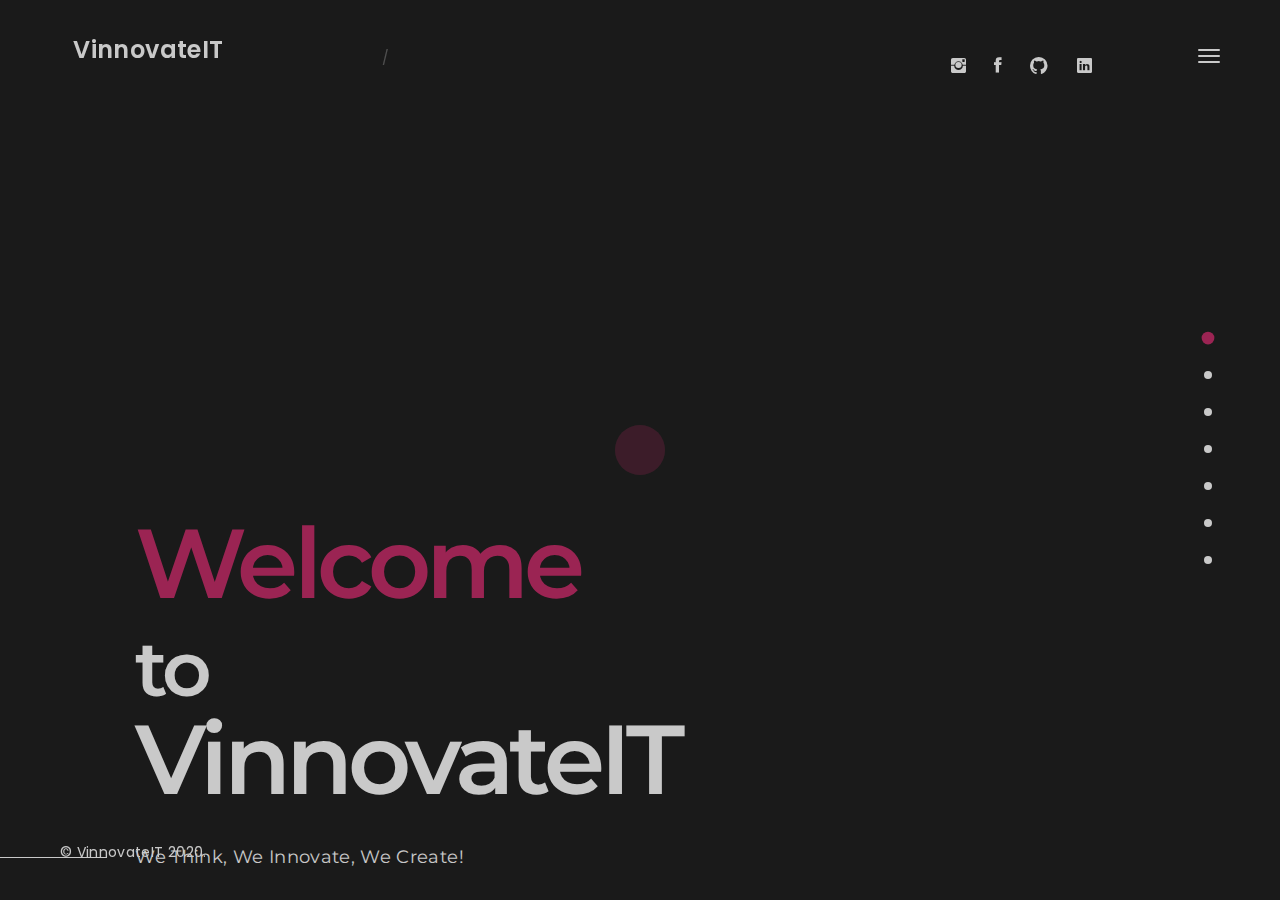
==== commit b1bb7f06: "first commit" ====
--- a/vin.html
+++ b/vin.html
@@ -13,7 +13,7 @@
 <link rel="apple-touch-icon" sizes="72x72" href="apple-touch-icon-72x72.png">
 <link rel="apple-touch-icon" sizes="114x114" href="apple-touch-icon-114x114.png">
 
-<title>SRR</title>
+<title>VinnovateIT</title>
 
 <!-- Styleszz -->
 <link href="https://fonts.googleapis.com/css?family=Montserrat:500,600,700&display=swap" rel="stylesheet">
@@ -105,7 +105,7 @@
         </div>
       </div>
     </header>
-    <div class="copy-bottom white boxed">© SRR 2020.</div>
+    <div class="copy-bottom white boxed">© VinnovateIT 2020.</div>
 
     <div class="pagepiling">
       <div data-anchor="page1" class="pp-scrollable text-white section section-1">
@@ -120,7 +120,7 @@
                       <div class="row">
                         <div class="col-md-8 col-lg-6">
                           <h1 class="display-2 text-name  wow fadeIn names" data-wow-delay="0.1s"><span class="text-primary">Welcome</span><span class="iam"> to </span><span class"namea">VinnovateIT</span></h1>
-                        
+
                           <div class="view-all >
                             <a href="#"></a>
                             <a href="#">We Think, We Innovate, We Create!</a>
@@ -138,23 +138,17 @@
       <div data-anchor="page2" class="pp-scrollable section section-2">
         <div class="scroll-wrap">
           <div class="scrollable-content">
-            <div class="vertical-title text-white  d-none d-lg-block"><span>what I do</span></div>
-            <div class="vertical-centred">
-              <div class="boxed boxed-inner">
-                <div class="boxed">
-                  <div class="container">
-                    <div class="intro">
-                      <h2 class="title mb-5 pb-5"> <span class="text-primary">My</span> specialization</h2>
+            <div class="vertical-title text-white  d-none d-lg-block"><span>About Us</span></div>
+            <div class="vertical-centred">
+              <div class="boxed boxed-inner">
+                <div class="boxed">
+                  <div class="container">
+                    <div class="intro">
+                      <h2 class="title mb-5 pb-5"> <span class="text-primary">About</span> VinnovateIT</span></h2>
                       <div class="row-specialization row">
-                        <div class="col-specialization col-md-7 col-lg-7">
-                          <span class="icon-specialization icon-laptop-phone"></span>
-                          <h4 class="text-uppercase">Web Development</h4>
-                          <p>Working with various technical communities and organizations, I provide solutions to both frontend and backend of website.</p>
-                        </div>
-                        <div class="col-specialization col-md-7 col-lg-7">
-                          <span class="icon-specialization icon-smartphone-embed"></span>
-                          <h4 class="text-uppercase">Data Science</h4>
-                          <p>Being a finance enthusiast, I am always inspired by working with various tools and algorithms of ML and Datascience which provides simplified solutions to any existing problem.</p>
+                        <div class="col-specialization col-md-6 col-lg-8">
+                          <h4>VinnovateIT is an OFFICIAL innovation and incubation lab of SITE School.
+                            VinnovateIT is a one-stop destination from all digitally curious Homosapiens.We are a group of like-minded people looking for some technical trouble in life.Learning from our mistakes and those of others is our motto and nectar of innovation is our diet.Looking through problems as opportunities to learn and improve is what keeps us going.So be ready to immerse yourself in an technically interdependent ecosystem we call VinnovateIT.
                         </div>
 
                       </div>
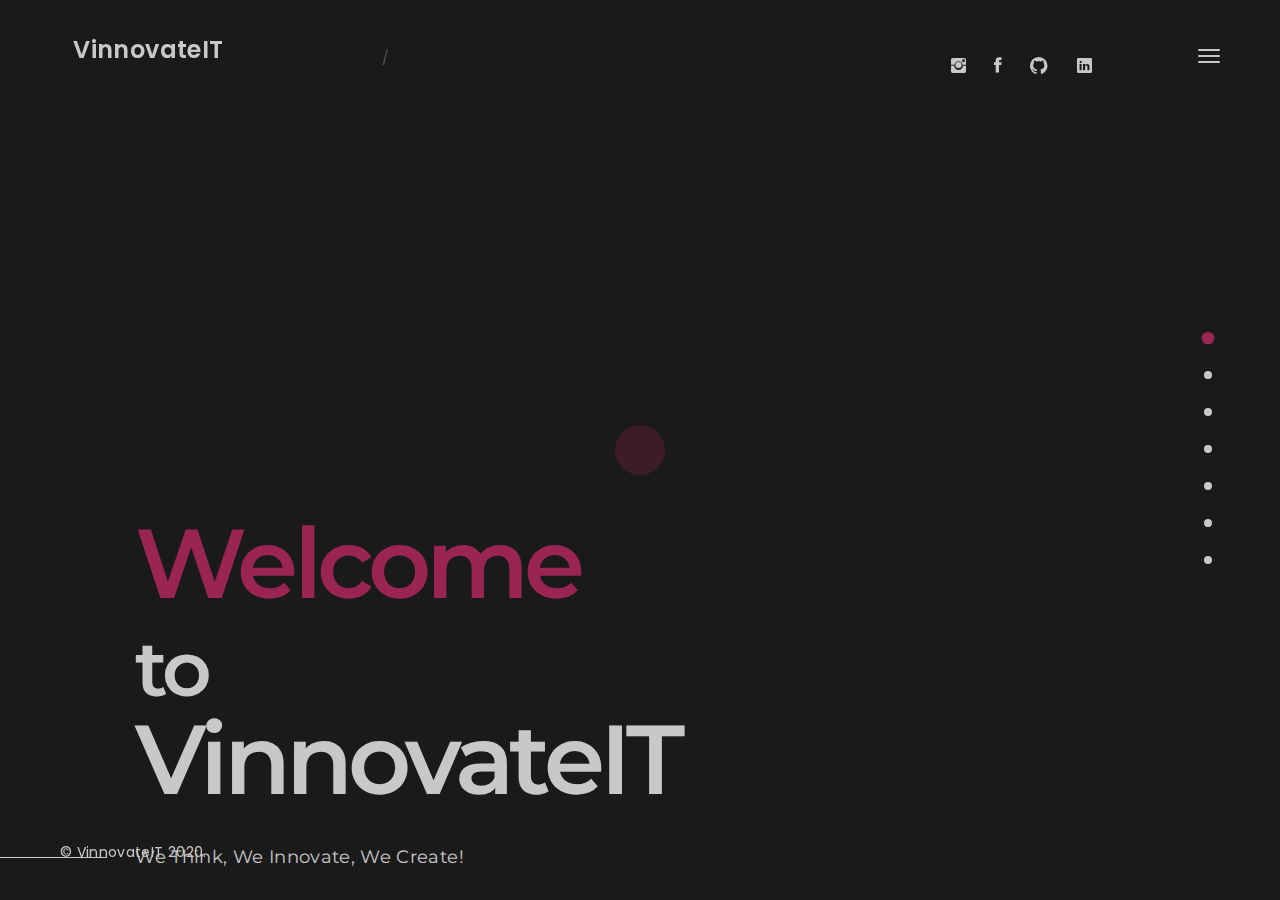
==== commit 7c566996: "first commit" ====
--- a/vin.html
+++ b/vin.html
@@ -165,7 +165,7 @@
         <div class="scroll-wrap">
           <div class="section-bg mask" style="background-image:url(images/bg/resume.jpg);"></div>
           <div class="scrollable-content">
-            <div class="vertical-title d-none d-lg-block"><span>resume</span></div>
+            <div class="vertical-title d-none d-lg-block"><span>Past Events</span></div>
             <div class="vertical-centred">
               <div class="boxed boxed-inner">
                 <div class="boxed">
@@ -173,51 +173,31 @@
                     <div class="intro">
                       <div class="row row-resume">
                         <div class="col-md-6 fadeY fadeY-1">
-                          <h2 class="resume-header title">Education</h2>
+                          <h2 class="resume-header title">Orientation Session</h2>
                           <div class="col-resume">
                             <div class="resume-content">
                               <div class="resume-inner">
                                 <div class="resume-row">
                                   <h6 class="resume-type">University</h6>
-                                  <i class="resume-study">Vellore Institute of Technology, Vellore, India<br> 2019-2023</i>
-                                  <p class="resume-text">B-tech degree in Computer Science</p>
-                                </div>
-                                <div class="resume-row">
-                                  <h6 class="resume-type">High School</h6>
-                                  <i class="resume-study">Delhi Public School,Vasant Kunj, New Delhi, India<br></i>
-
-                                  </p>
+                                  <i class="resume-study">Vellore Institute of Technology, Vellore, India</i>
+                                  <p class="resume-text">To let loose the tips and tricks and to get rid of all the dilemmas about this vast world of technology, the VinnovateIT orientation program for the 1st year students of Vellore Institute of Technology was organized on 4th August, 2017at 4:00 PM at Shakespeare Gallery​.
+In this orientation various topics like Internet of things, Data Science, App Development, Web Development, Software Design and many more were discussed.</p>
+
                                 </div>
                               </div>
                             </div>
                           </div>
                         </div>
                         <div class="col-md-6 pt-md-5 mt-md-5 fadeY fadeY-2">
-                          <h2 class="resume-header title">Specialization certificate Courses</h2>
+                          <h2 class="resume-header title">Vinhack(The Dev's Den)</h2>
                           <div class="col-resume">
                             <div class="resume-content">
                               <div class="resume-inner">
 
                                 <div class="resume-row">
-                                  <h6 class="resume-type">Introduction to Programming in Python</h6>
-                                  <i class="resume-study">Datacamp <br>April 2020</i>
-                                  <p class="resume-text"><a href="https://www.datacamp.com/statement-of-accomplishment/course/3a59343b443a9839932c9e541105feff24f3d58e"><h6>Click to Verify</h6></a> </p>
-                                </div>
-                                <div class="resume-row">
-                                  <h6 class="resume-type">Intermediate Python</h6>
-                                  <i class="resume-study">Datacamp<br>May 2020</i>
-                                  <p class="resume-text"><a href="https://www.datacamp.com/statement-of-accomplishment/course/26c16e2e1378b95eb04365735397fb218eac321b"><h6>Click to Verify</h6></a> </p>
-                                </div>
-                                <div class="resume-row">
-                                  <h6 class="resume-type">Python Data Science Toolbox-1</h6>
-                                  <i class="resume-study">Datacamp <br>May 2020</i>
-                                  <p class="resume-text"><a href="https://www.datacamp.com/statement-of-accomplishment/course/00380b99e58af4f15085e1d22d210c34d0b00a8a"><h6>Click to Verify</h6></a> </p>
-                                </div>
-                                <div class="resume-row">
-                                  <h6 class="resume-type">Kotlin for Beginners</h6>
-                                  <i class="resume-study">Coding Blocks<br>May 2020</i>
-                                  <p class="resume-text"><a href="https://online.codingblocks.com/app/certificates/CBOL-103176-ebfc"><h6>Click to Verify</h6></a> </p>
-                                </div>
+                                  <p class="resume-text">Our hackathon focuses on social obstacles and problems. Each team will be asked to ponder over the given problem statements and develop ideas and implement them either through software or both software and hardware to solve the problem. The teams with the best ideas and implementations will win. </p>
+                                </div>
+
                               </div>
                             </div>
                           </div>
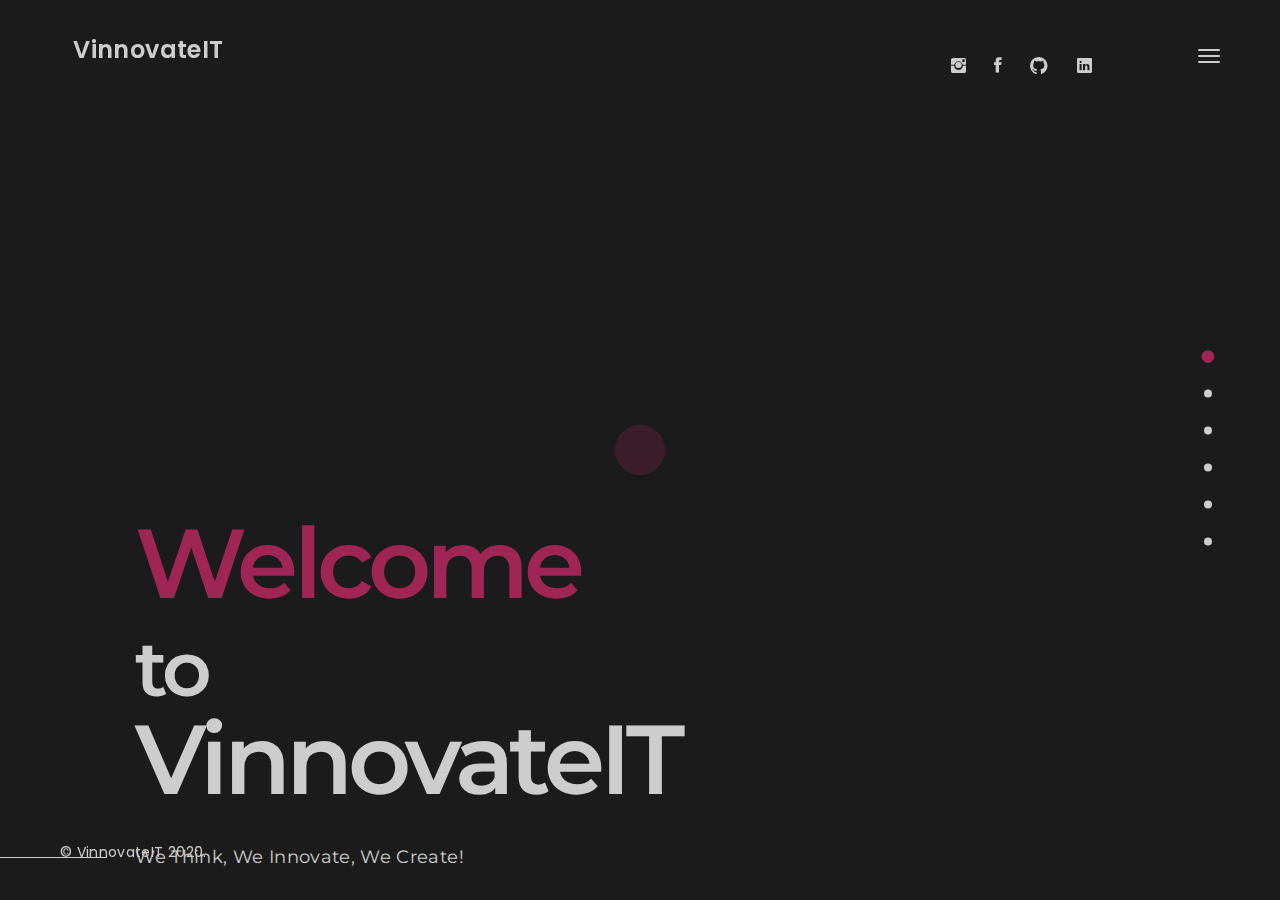
==== commit 3e6791e0: "first commit" ====
--- a/vin.html
+++ b/vin.html
@@ -98,7 +98,7 @@
 
         </div>
         <div class="contact-item spacer">
-          /
+
         </div>
         <div class="contact-item">
 
@@ -211,76 +211,7 @@
           </div>
         </div>
       </div>
-      <div data-anchor="page4" class="pp-scrollable section section-4">
-        <div class="scroll-wrap">
-          <div class="section-bg bg-about" style="background-image:url(images/bg/about.jpg);"></div>
-          <div class="scrollable-content">
-            <div class="vertical-title text-white  d-none d-lg-block"><span>about us</span></div>
-            <div class="vertical-centred">
-              <div class="boxed boxed-inner">
-                <div class="boxed">
-                  <div class="container">
-                    <div class="intro">
-                      <div class="row align-items-center">
-                        <div class="col-lg-6 offset-xl-1">
-                          <div class="experience-box">
-                            <div class="experience-content">
-                              <div class="experience-number">1</div>
-                              <div class="experience-info"><div>Year<br>Experience<br>Working</div></div>
-                            </div>
-                          </div>
-                        </div>
-                        <div class="col-lg-5 mt-5 mt-xl-0">
-                          <h2 class="title"> <span class="text-primary">What I've</span> learned</h2>
-
-                          <div class="progress-bars">
-                            <div class="clearfix">
-                              <div class="number float-left">Front-End</div>
-                              <div class="number float-right">90%</div>
-                            </div>
-                            <div class="progress">
-                              <div class="progress-bar-wrp">
-                                <div class="progress-bar" role="progressbar" style="width: 90%" aria-valuenow="0" aria-valuemin="0" aria-valuemax="100"></div>
-                              </div>
-                            </div>
-                            <div class="clearfix">
-                              <div class="number float-left">Data Science</div>
-                              <div class="number float-right">55%</div>
-                            </div>
-                            <div class="progress">
-                              <div class="progress-bar-wrp">
-                                <div class="progress-bar" role="progressbar" style="width: 55%" aria-valuenow="25" aria-valuemin="0" aria-valuemax="100"></div>
-                              </div>
-                            </div>
-                            <div class="clearfix">
-                              <div class="number float-left">Backend</div>
-                              <div class="number float-right">60%</div>
-                            </div>
-                            <div class="progress">
-                              <div class="progress-bar-wrp">
-                                <div class="progress-bar" role="progressbar" style="width: 70%" aria-valuenow="25" aria-valuemin="0" aria-valuemax="100"></div>
-                              </div>
-                            </div>
-                            <div class="clearfix">
-                              <div class="number float-left">Finacial Mathematic Tools</div>
-                              <div class="number float-right">90%</div>
-                            </div>
-                            <div class="progress">
-                              <div class="progress-bar-wrp">
-                                <div class="progress-bar" role="progressbar" style="width: 90%" aria-valuenow="25" aria-valuemin="0" aria-valuemax="100"></div>
-                              </div>
-                            </div>
-                          </div>
-                        </div>
-                      </div>
-                    </div>
-                  </div>
-                </div>
-              </div>
-            </div>
-          </div>
-        </div>
-      </div>
+
       <div data-anchor="page3" class="pp-scrollable text-white section section-31">
         <div class="scroll-wrap">
           <div class="bg-changer">
@@ -292,46 +223,73 @@
             <div class="section-bg" style="background-image:url(images/bg/bg2-6.jpg);"></div>
           </div>
           <div class="scrollable-content1">
+            <div class="vertical-title d-none d-lg-block">Our Works</span></div>
             <div class="vertical-centred1">
               <div class="boxed boxed-inner1">
-                <div class="vertical-title1 hidden-xs hidden-sm"><span>my works</span></div>
+                <
                 <div class="boxed1">
                   <div class="container">
                     <div class="intro">
                       <div class="row">
                         <div class="col-md-12">
-                          <h2 class="title-uppercase text-white">My Projects</h2>
+                          <h2 class="title-uppercase text-white">Our Projects</h2>
+                          <h4 class="title mb-5 pb-5"> <span class="text-primary">Simple, smart , unique and efficient ideas to solve problems, with effective implementation is something that we strongly believe in. Being a technical Lab based club, our vision is to consistently deliver the best projects.</h4>
                           <div class="row-project-box1 row">
-                            <div class="col-project-box1 col-sm-5 col-md-4 col-lg-5">
-                              <a href="https://github.com/Soumya007-developer/A-Network-Analysis-of-GOT" class="project-box1">
-                                <div class="project-box-inner">
-                                  <h5>A network analysis of GOT</h5>
-                                  <div class="project-category1">Python,Pandas,NetworkX,<br>Numpy,Matplotlib</div>
-                                </div>
-                              </a>
-                            </div>
-                            <div class="col-project-box1 col-sm-5 col-md-4 col-lg-5">
-                              <a href="https://soumya007-developer.github.io/Todo-list/" class="project-box1">
-                                <div class="project-box-inner">
-                                  <h5>To-Do List</h5>
-                                  <div class="project-category1">Javascript</div>
-                                </div>
-                              </a>
-                            </div>
-                            <div class="col-project-box1 col-sm-5 col-md-4 col-lg-5">
-                              <a href="https://github.com/Soumya007-developer/Analysis-of-the-Bitcoin-Cryptocurrency-market-trends" class="project-box1">
-                                <div class="project-box-inner">
-                                  <h5>Analysis of Bitcoin and various Cryptocurrencies</h5>
-                                  <div class="project-category1">Python,Pandas,Numpy,<br>Matplotlib</div>
-                                </div>
-                              </a>
-                            </div>
+                            <div class="col-project-box1 col-sm-4 col-md-4 col-lg-4">
+                              <a href="#" class="project-box1">
+                                <div class="project-box-inner">
+                                  <h5>REAL TIME VR HEADSETS</h5>
+                                  <div class="project-category1">This project is a novel method to gamify ECG output. Person wears a VR headset and ECG electrodes are attached to his chest. In headset, person can see imaginary objects in real world (like game Pokemon GO).</div>
+                                </div>
+                              </a>
+                            </div>
+                            <div class="col-project-box1 col-sm-4 col-md-4 col-lg-4">
+                              <a href="#" class="project-box1">
+                                <div class="project-box-inner">
+                                  <h5>SMART TAP</h5>
+                                  <div class="project-category1">The aim is to fabricate a prototype of a 'smart' tap that would turn off automatically when the liquid in a container underneath it reaches the desired level.</div>
+                                </div>
+                              </a>
+                            </div>
+                            <div class="col-project-box1 col-sm-4 col-md-4 col-lg-4">
+                              <a href="#" class="project-box1">
+                                <div class="project-box-inner">
+                                  <h5>Pollution Monitoring System</h5>
+                                  <div class="project-category1">A simple IOT based system to keep a track on the pollution levels through sensors for detecting CO2, NO2, CO, sulphurous gases, and other pollutants, measuring the atmospheric parameters like pressure, temperature, humidity, etc.</div>
+                                </div>
+                              </a>
+                            </div>
+                            <div class="col-project-box1 col-sm-4 col-md-4 col-lg-4">
+                              <a href="#" class="project-box1">
+                                <div class="project-box-inner">
+                                  <h5>CLOUD BASED CAR PARKING</h5>
+                                  <div class="project-category1">The idea was to plant a sensor based system in each parking cell to check whether it is empty or not. Corresponding data is then sent to cloud and data can be displayed collectively on the web app.</div>
+                                </div>
+                              </a>
+                            </div>
+                            <div class="col-project-box1 col-sm-4 col-md-4 col-lg-4">
+                              <a href="#" class="project-box1">
+                                <div class="project-box-inner">
+                                  <h5>MOTION TRIGGERED SECURITY SYSTEM</h5>
+                                  <div class="project-category1">The project aims at ensuring security using motion detector sensors and which triggers an action such as sending an sms when motion is detected.</div>
+                                </div>
+                              </a>
+                            </div>
+                            <div class="col-project-box1 col-sm-4 col-md-4 col-lg-4">
+                              <a href="#" class="project-box1">
+                                <div class="project-box-inner">
+                                  <h5>WEATHER DETECTOR</h5>
+                                  <div class="project-category1">A model that consists of a TEMPRATURE SENSOR, PIR SENSOR that will detect the temperature, humidity and pressure and would give a high value input to the Arduino was built.</div>
+                                </div>
+                              </a>
+                            </div>
+
 
 
 
 
                           </div>
-                          <a href="https://github.com/Soumya007-developer?tab=repositories" class="h5 link-arrow1 text-white">view all projects <i class="icon icon-chevron-right"></i></a>
+                          <a href="https://www.github.com/VinnovateIT/">view all projects <i class="icon icon-chevron-right"></i></a>
                         </div>
                       </div>
                     </div>
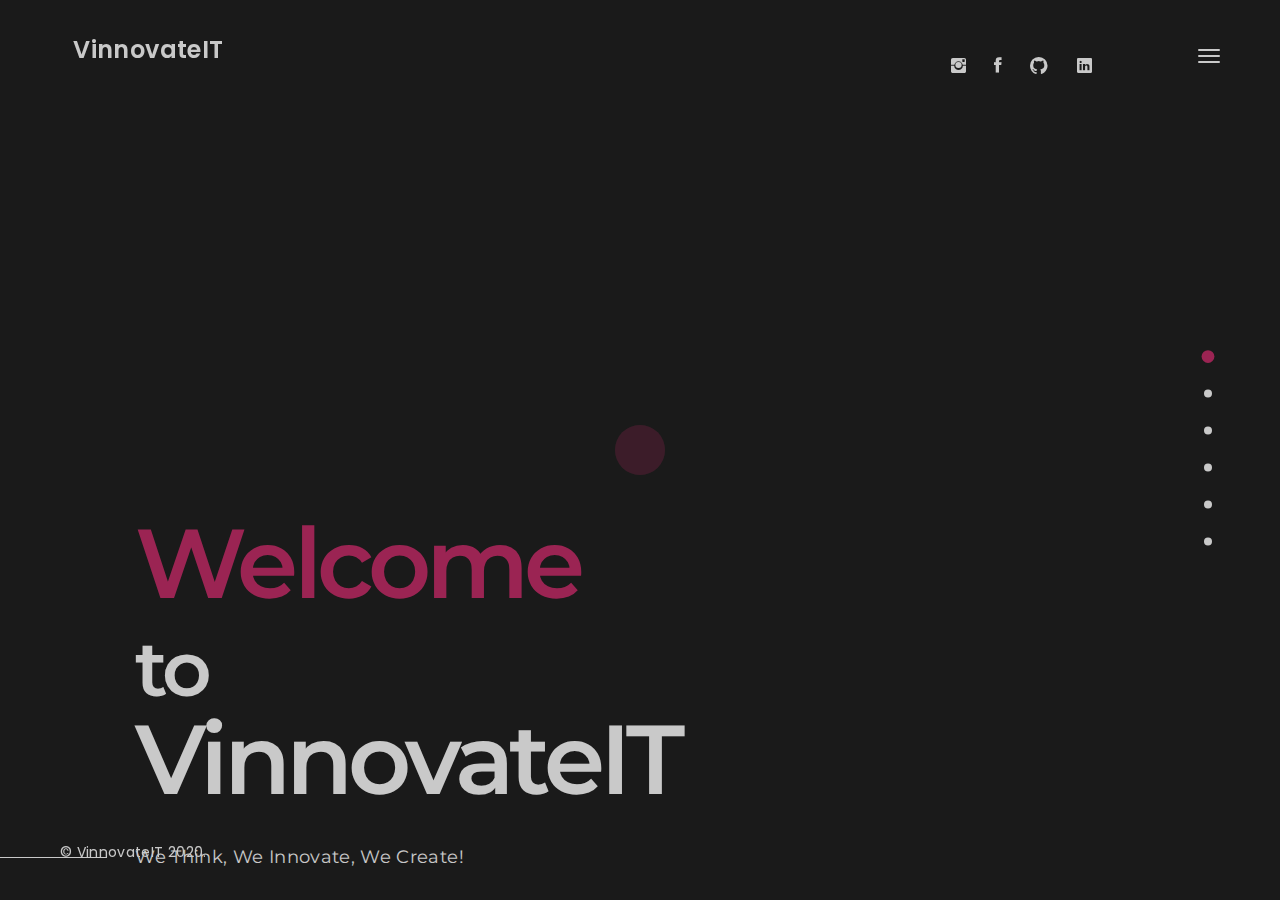
==== commit 69c001ea: "first commit" ====
--- a/vin.html
+++ b/vin.html
@@ -57,7 +57,7 @@
       </ul>
       <div class="menu-footer right-boxed">
         <div class="social-list">
-          <a href="https://www.instagram.com/soumyaranjanram29_srr/" class="icon ion-social-instagram"></a>
+          <a href="https://www.instagram.com/vinnovateit/" class="icon ion-social-instagram"></a>
           <a href="https://www.facebook.com/soumyaranjanram.soumyaranjanram/" class="icon ion-social-facebook"></a>
 
           <a href="https://www.linkedin.com/in/soumyaranjan-ram-1abbb31a0" class="icon ion-social-linkedin"></a>
@@ -79,7 +79,7 @@
         </div>
       </a>
       <div class="social-list social-list-bottom boxed">
-        <a href="https://www.instagram.com/soumyaranjanram29_srr/" class="icon ion-social-instagram"></a>
+        <a href="https://www.instagram.com/vinnovateit/" class="icon ion-social-instagram"></a>
         <a href="https://www.facebook.com/soumyaranjanram.soumyaranjanram/" class="icon ion-social-facebook"></a>
 
         <a href="https://github.com/Soumya007-developer" class="icon ion-social-github"></a>
@@ -309,7 +309,7 @@
                 <div class="boxed">
                   <div class="container">
                     <div class="intro">
-                       <h2 class="title text-white"><span class="text-primary">Languages,Libraries&Frameworks</span> that I learned</h2>
+                       <h2 class="title text-white"><span class="text-primary">The Board of</span>Hustlers</h2>
                       <div class="row row-partners">
                        <div class="col-sm-6 col-md-4 col-xl-3 col-partner">
                           <div class="partner-inner"><img alt="" src="[data-uri]
@@ -363,11 +363,11 @@
                     <div class="intro overflow-hidden">
                       <div class="row">
                         <div class="col-md-6">
-                          <h2 class="title"><span class="text-primary">Vasant Kunj,South Delhi</span>, India</h2>
-                          <h5 class="text-muted">B8/6093,Vasant Kunj,110070</h5>
+                          <h4 class="title"><span class="text-primary">Address : Cognizant Research Laboratory • SJT 1st Floor • VIT Vellore • Tamil Nadu</span>, India</h4>
+
                           <section class="contact-address">
-                            <h3><a class="mail" href="mailto:soumyaranjanram24@gmail.com">soumyaranjanram24@gmail.com</a></h3>
-                            <h3><span class="phone">+91 8587993113</span></h3>
+                            <h3><a class="mail" href="#">Email: Optional</a></h3>
+
                           </section>
                         </div>
                         <div class="col-md-6">
@@ -390,7 +390,7 @@
                                   <span id="success" class="text-primary">Thank You, your message is successfully sent!</span>
                                   <span id="error" class="text-primary">Sorry, something went wrong </span>
                                 </div>
-                                <div class="col-sm-12"><button type="submit" class="btn">Contact me</button></div>
+                                <div class="col-sm-12"><button type="submit" class="btn">Contact us</button></div>
                               </div>
                             </form>
                           </div>
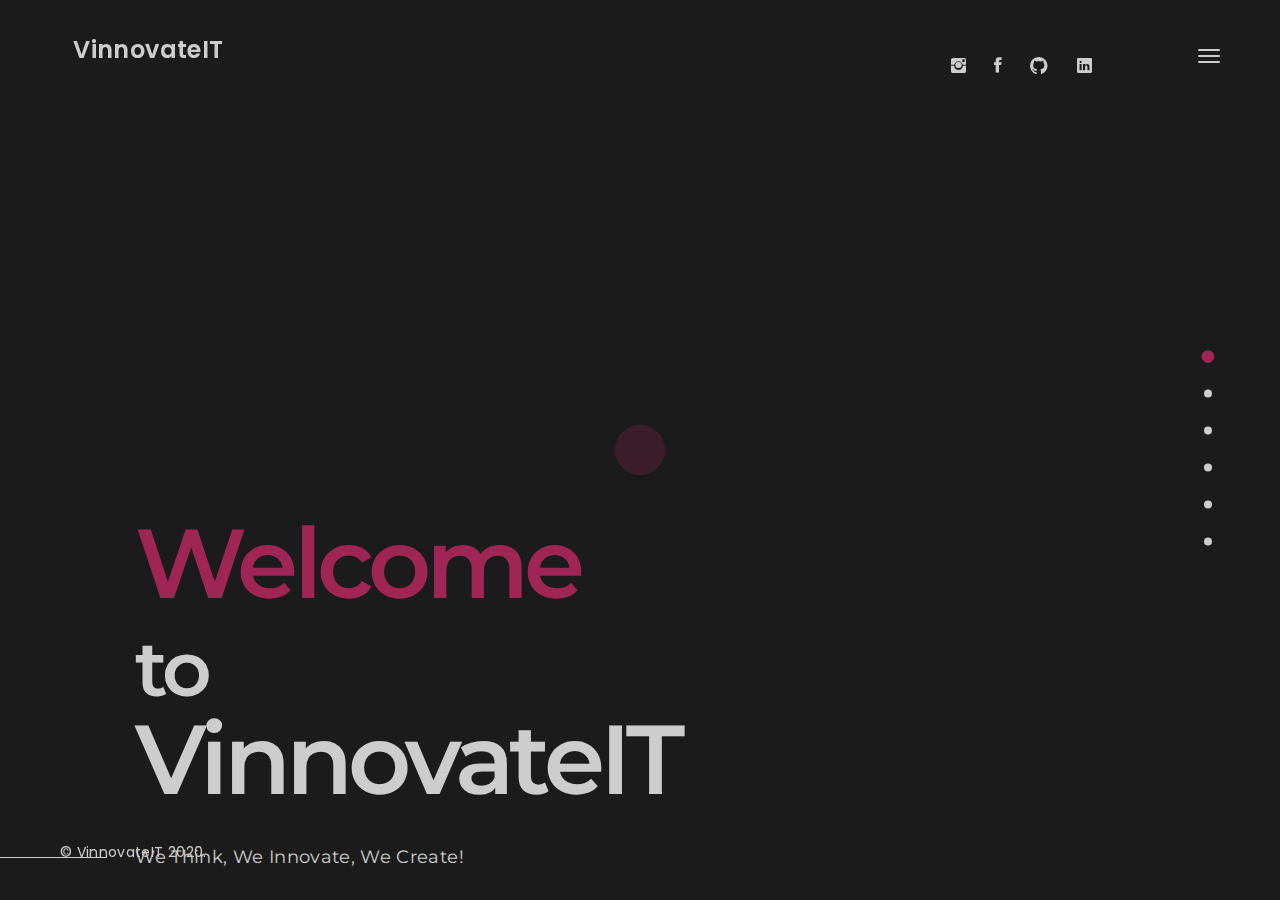
==== commit d013272d: "first commit" ====
--- a/vin.html
+++ b/vin.html
@@ -58,10 +58,10 @@
       <div class="menu-footer right-boxed">
         <div class="social-list">
           <a href="https://www.instagram.com/vinnovateit/" class="icon ion-social-instagram"></a>
-          <a href="https://www.facebook.com/soumyaranjanram.soumyaranjanram/" class="icon ion-social-facebook"></a>
-
-          <a href="https://www.linkedin.com/in/soumyaranjan-ram-1abbb31a0" class="icon ion-social-linkedin"></a>
-          <a href="https://github.com/Soumya007-developer" class="icon ion-social-github"></a>
+          <a href="https://www.facebook.com/VinnovateIT/" class="icon ion-social-facebook"></a>
+
+          <a href="https://www.linkedin.com/company/v-innovate-it/" class="icon ion-social-linkedin"></a>
+          <a href="https://www.github.com/VinnovateIT/" class="icon ion-social-github"></a>
         </div>
         <div class="copy">© VinnovateIT 2020. All Rights Reseverd</div>
       </div>
@@ -80,7 +80,7 @@
       </a>
       <div class="social-list social-list-bottom boxed">
         <a href="https://www.instagram.com/vinnovateit/" class="icon ion-social-instagram"></a>
-        <a href="https://www.facebook.com/soumyaranjanram.soumyaranjanram/" class="icon ion-social-facebook"></a>
+        <a href="https://www.facebook.com/VinnovateIT/" class="icon ion-social-facebook"></a>
 
         <a href="https://github.com/Soumya007-developer" class="icon ion-social-github"></a>
         <a href="https://www.linkedin.com/in/soumyaranjan-ram-1abbb31a0/" class="icon ion-social-linkedin"></a>
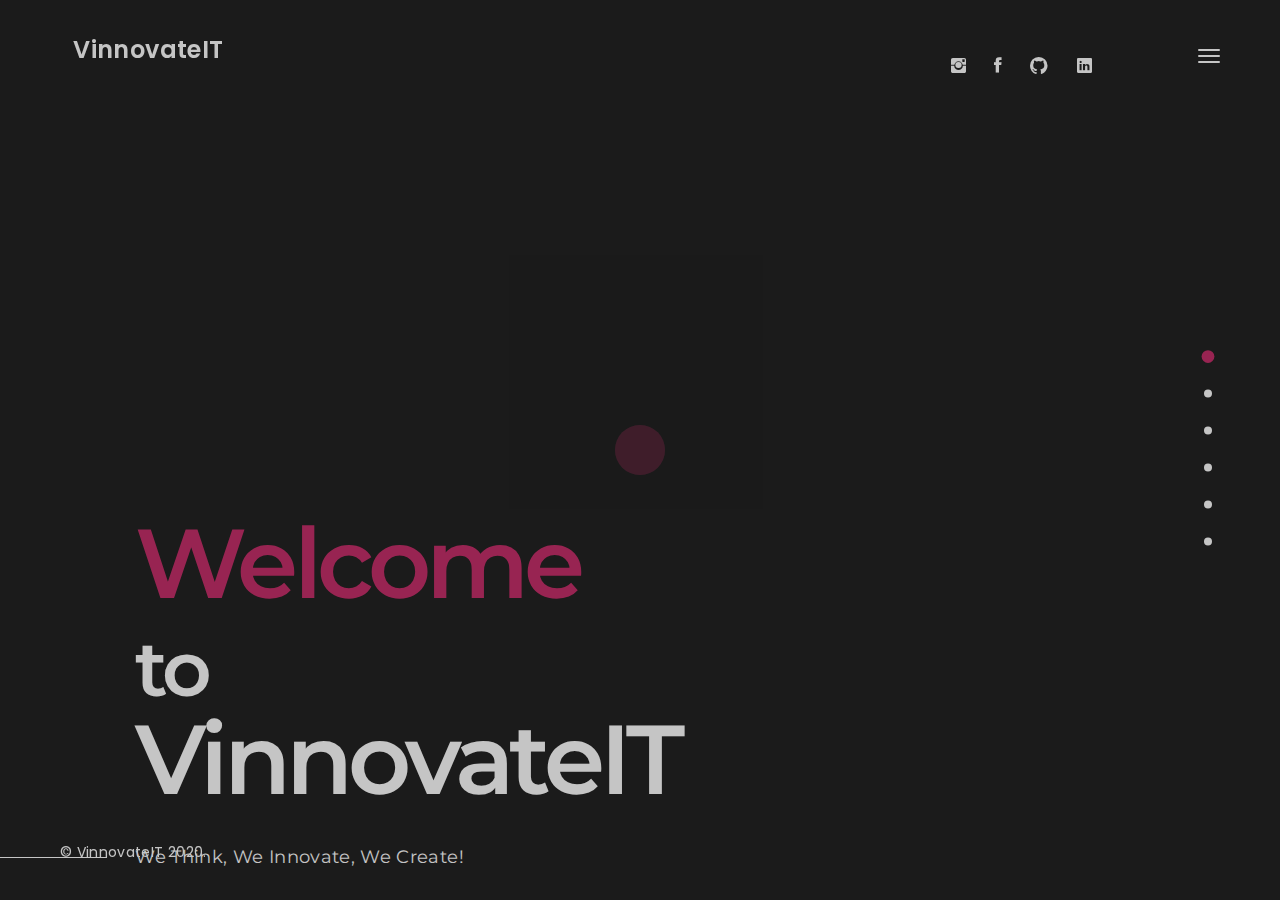
==== commit 46d07521: "first commit" ====
--- a/vin.html
+++ b/vin.html
@@ -82,8 +82,8 @@
         <a href="https://www.instagram.com/vinnovateit/" class="icon ion-social-instagram"></a>
         <a href="https://www.facebook.com/VinnovateIT/" class="icon ion-social-facebook"></a>
 
-        <a href="https://github.com/Soumya007-developer" class="icon ion-social-github"></a>
-        <a href="https://www.linkedin.com/in/soumyaranjan-ram-1abbb31a0/" class="icon ion-social-linkedin"></a>
+        <a href="https://www.github.com/VinnovateIT/" class="icon ion-social-github"></a>
+        <a href="https://www.linkedin.com/company/v-innovate-it/" class="icon ion-social-linkedin"></a>
 
       </div>
 
